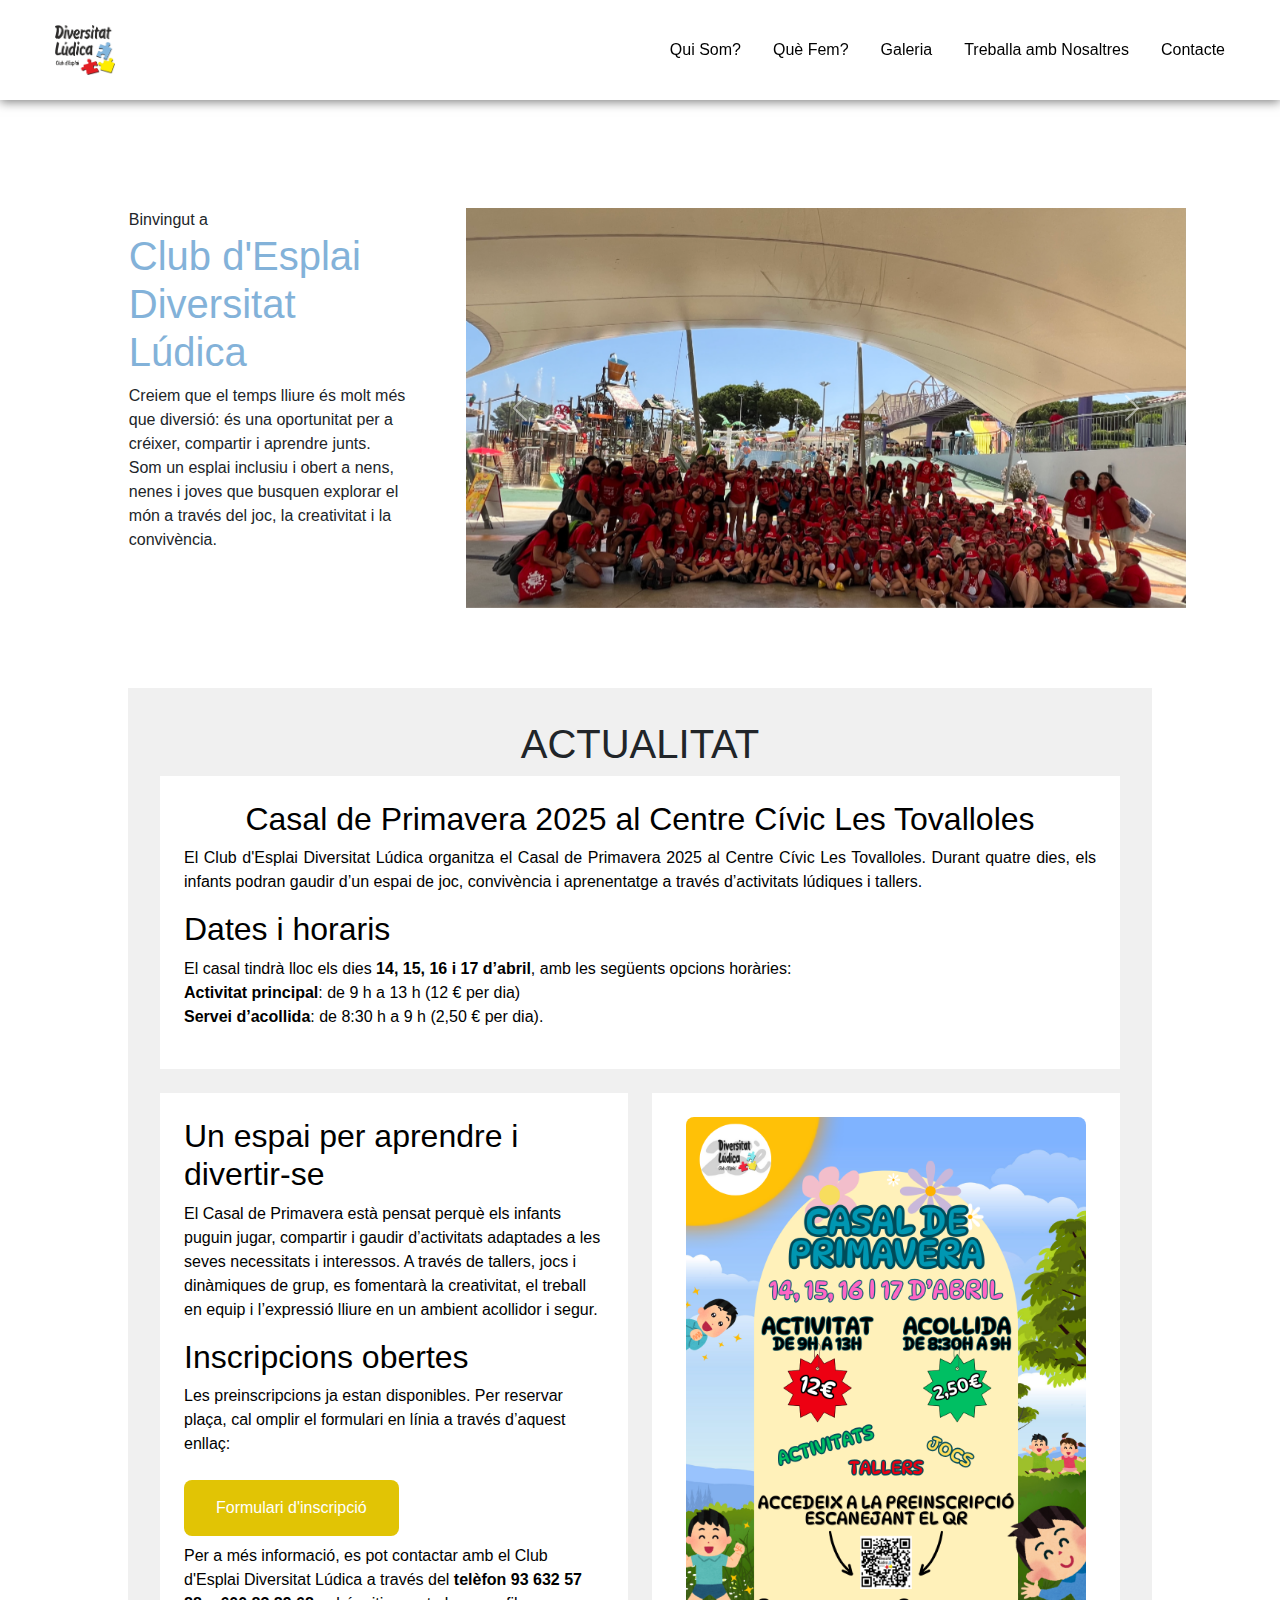
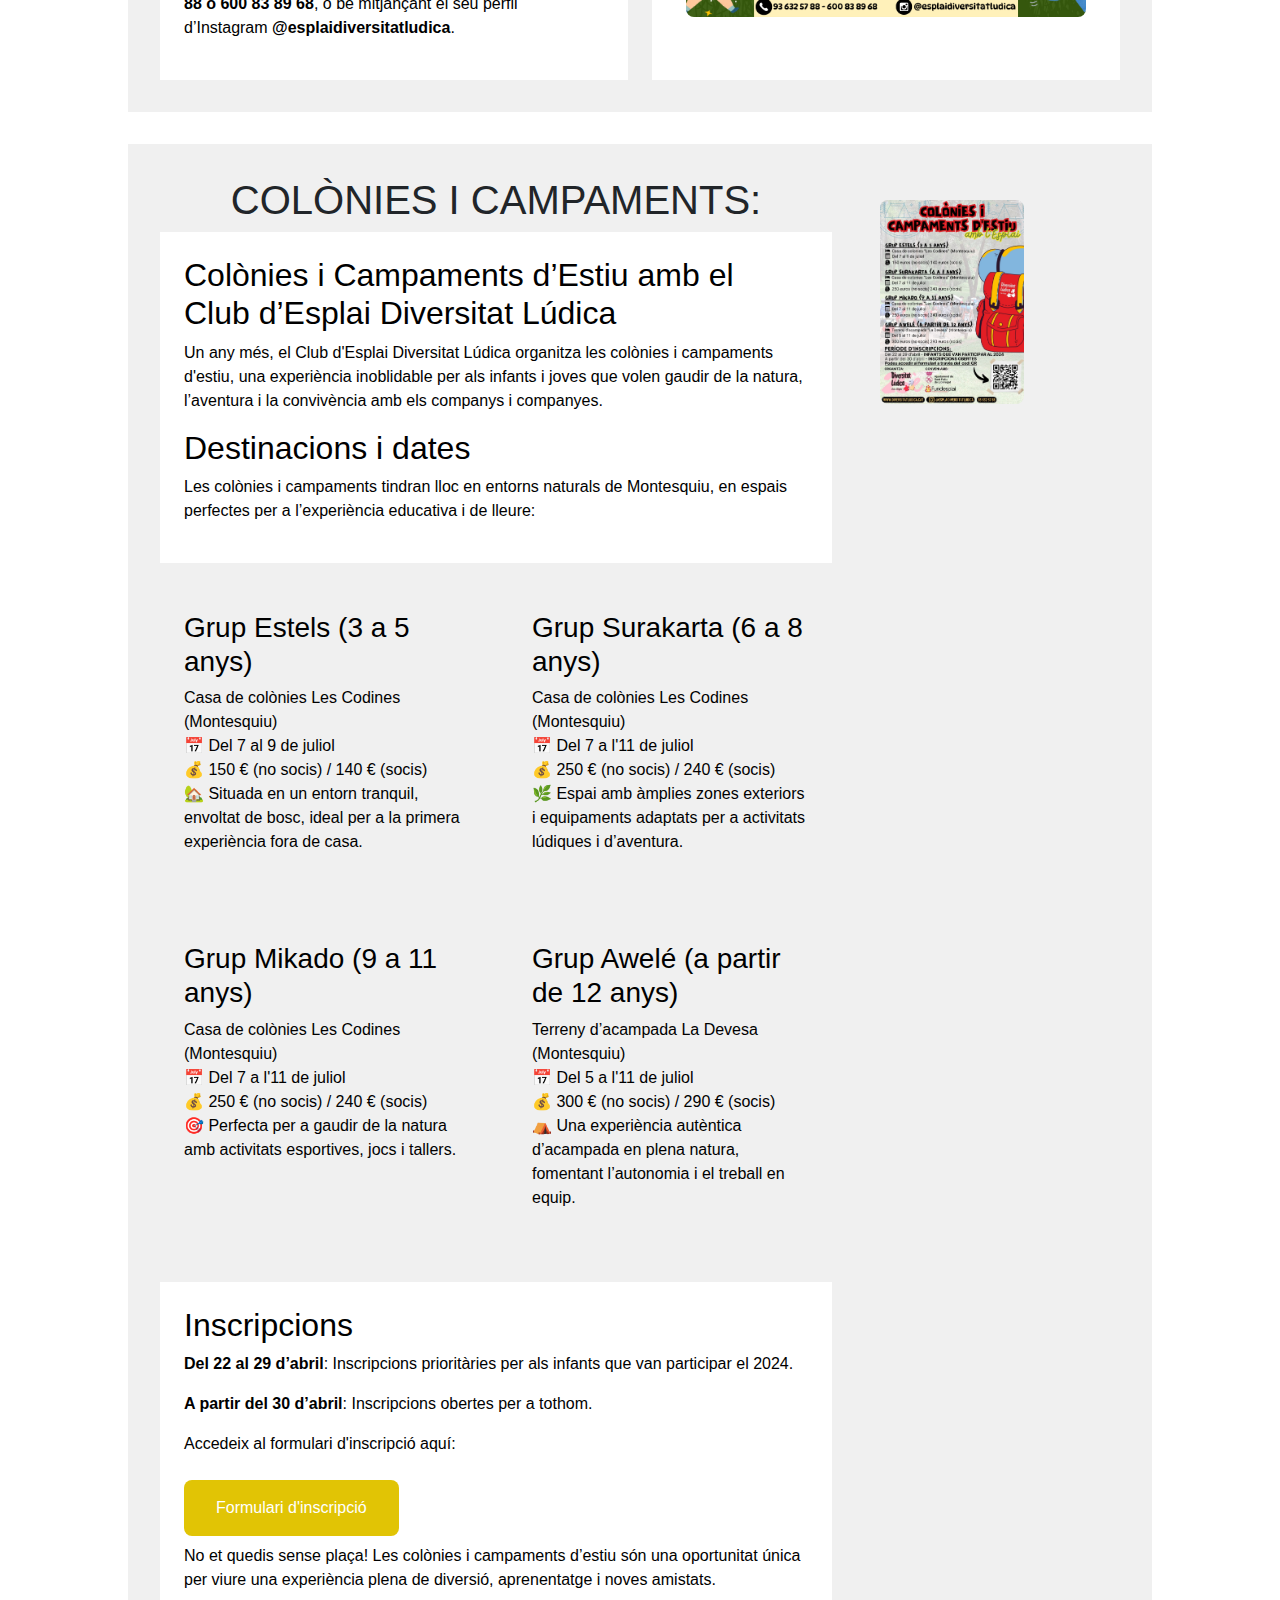
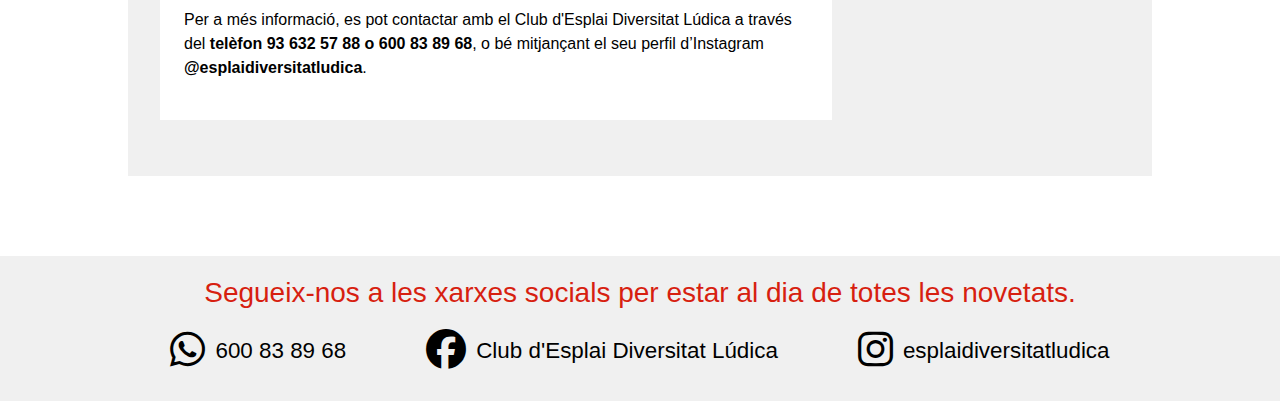
==== index.html @ 5339691e "esplai" ====
<!DOCTYPE html>
<html lang="en">
<head>
  <meta charset="utf-8">
  <meta name="viewport" content="width=device-width, initial-scale=1">
  <title>Club d'Esplai Diversitat Lúdica</title>
  <link href="https://cdn.jsdelivr.net/npm/bootstrap@5.3.3/dist/css/bootstrap.min.css" rel="stylesheet" integrity="sha384-QWTKZyjpPEjISv5WaRU9OFeRpok6YctnYmDr5pNlyT2bRjXh0JMhjY6hW+ALEwIH" crossorigin="anonymous">  <link href="css/style.css" rel="stylesheet">
  <link rel="stylesheet" href="https://cdnjs.cloudflare.com/ajax/libs/font-awesome/6.7.2/css/all.min.css" integrity="sha512-Evv84Mr4kqVGRNSgIGL/F/aIDqQb7xQ2vcrdIwxfjThSH8CSR7PBEakCr51Ck+w+/U6swU2Im1vVX0SVk9ABhg==" crossorigin="anonymous" referrerpolicy="no-referrer" />

</head>


<body>
  <script src="https://cdn.jsdelivr.net/npm/bootstrap@5.3.3/dist/js/bootstrap.bundle.min.js" integrity="sha384-YvpcrYf0tY3lHB60NNkmXc5s9fDVZLESaAA55NDzOxhy9GkcIdslK1eN7N6jIeHz" crossorigin="anonymous"></script>

  <!-- 🟢 Menú fijo -->
  <header>
    <div class="menu-container"> <!-- Contenedor exclusivo para el menú -->
      <nav class="navbar">
        <a href="#" class="logo">
          <img src="img/LOGO.png" alt="" width="60" height="50">
        </a>
        <input type="checkbox" id="toggler">
        <label for="toggler"><i class="ri-menu-line"></i>☰</label>
        <div class="menu">
            <ul class="list">
                <li><a href="index.html"></a></li>
          <li><a href="html/quisom.html">Qui Som?</a></li>
          <li><a href="html/quefem.html">Què Fem?</a></li>
      
          <li><a href="html/galeria.html">Galeria</a></li>
          <li><a href="html/treballa amb nosaltres.html">Treballa amb Nosaltres</a></li>
          <li><a href="html/contacte.html">Contacte</a></li>
            </ul>
        </div>
    </nav>
    </div>
  </header>

  
  <!-- 🟢 Sección de contenido -->
  <main class="container mt-5">
    <div class="row">
      <div class="col-sm-12 col-md-6 col-lg-4">
        <div class="contenedor-1">
          <span>Binvingut a</span>
          <h1 id="club">Club d'Esplai Diversitat Lúdica</h1>
          <p>
            Creiem que el temps lliure és molt més que diversió: és una oportunitat per a créixer, compartir i aprendre junts. Som un esplai inclusiu i obert a nens, nenes i joves que busquen explorar el món a través del joc, la creativitat i la convivència.
          </p>
        </div>
      </div>
      
      <div class="col-sm-12 col-md-6 col-lg-8">
        <div id="carouselExampleAutoplaying" class="carousel slide" data-bs-ride="carousel">
          <div class="carousel-inner">
            <div class="carousel-item active">
              <img src="img/IMG_9148.jpg" class="d-block w-100" alt="...">
            </div>
            <div class="carousel-item">
              <img src="img/20240706_100636.jpg" class="d-block w-100" alt="...">
            </div>
            <div class="carousel-item">
              <img src="img/WhatsApp Image 2025-03-03 at 13.52.37 (1).jpeg" class="d-block w-100" alt="...">
            </div>
          </div>
          <button class="carousel-control-prev" type="button" data-bs-target="#carouselExampleAutoplaying" data-bs-slide="prev">
            <span class="carousel-control-prev-icon" aria-hidden="true"></span>
            <span class="visually-hidden">Previous</span>
          </button>
          <button class="carousel-control-next" type="button" data-bs-target="#carouselExampleAutoplaying" data-bs-slide="next">
            <span class="carousel-control-next-icon" aria-hidden="true"></span>
            <span class="visually-hidden">Next</span>
          </button>
        </div>
      </div>
    </div>
  </main>

  <div class="contenedor_noti">
    <h1 class="act">ACTUALITAT</h1>
    <div class="fila-horizontal">
        <h2 class="casal">Casal de Primavera 2025 al Centre Cívic Les Tovalloles</h2>
        <p>El Club d'Esplai Diversitat Lúdica organitza el Casal de Primavera 2025 al Centre Cívic Les Tovalloles. Durant quatre dies, els infants podran gaudir d’un espai de joc, convivència i aprenentatge a través d’activitats lúdiques i tallers.</p>
        <h2>Dates i horaris</h2>
        <p>El casal tindrà lloc els dies <b>14, 15, 16 i 17 d’abril</b>, amb les següents opcions horàries:
            <br>
            <b>Activitat principal</b>: de 9 h a 13 h (12 € per dia)
            <br>
            <b>Servei d’acollida</b>: de 8:30 h a 9 h (2,50 € per dia).
        </p>
    </div>

    <div class="contenedor-columnas">
        <div class="columna">
            <h2>Un espai per aprendre i divertir-se</h2>
            <p>El Casal de Primavera està pensat perquè els infants puguin jugar, compartir i gaudir d’activitats adaptades a les seves necessitats i interessos. A través de tallers, jocs i dinàmiques de grup, es fomentarà la creativitat, el treball en equip i l’expressió lliure en un ambient acollidor i segur.</p>
            <h2>Inscripcions obertes</h2>
            <p>Les preinscripcions ja estan disponibles. Per reservar plaça, cal omplir el formulari en línia a través d’aquest enllaç:</p>
            <a href="https://forms.gle/N3TrB5oX5mCVJMag6">
                <button class="btn">Formulari d'inscripció</button>
            </a>
            <p>Per a més informació, es pot contactar amb el Club d'Esplai Diversitat Lúdica a través del <b>telèfon 93 632 57 88 o 600 83 89 68</b>, o bé mitjançant el seu perfil d’Instagram <b>@esplaidiversitatludica</b>.</p>
        </div>
        <div class="columna">
            <div class="item large">
                <img src="img/CASAL DE PRIMAVERA 2025.png" alt="Imagen 1">
            </div>
        </div>
    </div>
</div>

<!-- Colònies i Campaments-->
<div class="colonias-campamento">
  <!-- Contenedor izquierdo con todo el contenido -->
  <div class="contenido-izquierdo">
      <h1 class="notici">COLÒNIES I CAMPAMENTS: </h1>
      <!-- Fila horizontal superior -->
      <div class="fila-horizontal-superior">
          <h2>Colònies i Campaments d’Estiu amb el Club d’Esplai Diversitat Lúdica</h2>
          <p>Un any més, el Club d'Esplai Diversitat Lúdica organitza les colònies i campaments d'estiu, una experiència inoblidable per als infants i joves que volen gaudir de la natura, l’aventura i la convivència amb els companys i companyes.</p>
          <h2>Destinacions i dates</h2>
          <p>Les colònies i campaments tindran lloc en entorns naturals de Montesquiu, en espais perfectes per a l’experiència educativa i de lleure:</p>
      </div>

      <!-- Contenedor con 4 columnas -->
      <div class="contenedor-columnas">
          <div class="subcolumna">
              <h3>Grup Estels (3 a 5 anys)</h3>
              <p>Casa de colònies Les Codines (Montesquiu)
                  <br>
📅 Del 7 al 9 de juliol
                  <br>
💰 150 € (no socis) / 140 € (socis)
                  <br>
🏡 Situada en un entorn tranquil, envoltat de bosc, ideal per a la primera experiència fora de casa.</p>
          </div>
          <div class="subcolumna">
              <h3>Grup Surakarta (6 a 8 anys)</h3>
              <p>Casa de colònies Les Codines (Montesquiu)
                  <br>
📅 Del 7 a l'11 de juliol
                  <br>
💰 250 € (no socis) / 240 € (socis)
                  <br>
🌿 Espai amb àmplies zones exteriors i equipaments adaptats per a activitats lúdiques i d’aventura.</p>
          </div>
          <div class="subcolumna">
              <h3>Grup Mikado (9 a 11 anys)</h3>
              <p>Casa de colònies Les Codines (Montesquiu)
                  <br>
📅 Del 7 a l'11 de juliol
                  <br>
💰 250 € (no socis) / 240 € (socis)
                  <br>
🎯 Perfecta per a gaudir de la natura amb activitats esportives, jocs i tallers.</p>
          </div>
          <div class="subcolumna">
              <h3>Grup Awelé (a partir de 12 anys)</h3>
              <p>Terreny d’acampada La Devesa (Montesquiu)
                  <br>
📅 Del 5 a l'11 de juliol
                  <br>
💰 300 € (no socis) / 290 € (socis)
                  <br>
⛺ Una experiència autèntica d’acampada en plena natura, fomentant l’autonomia i el treball en equip.</p>
          </div>
      </div>

      <!-- Fila horizontal inferior -->
      <div class="fila-horizontal-inferior">
          <h2>Inscripcions</h2>
          <p><b>Del 22 al 29 d’abril</b>: Inscripcions prioritàries per als infants que van participar el 2024.</p>
          <p><b>A partir del 30 d’abril</b>: Inscripcions obertes per a tothom.</p>
          <p>Accedeix al formulari d'inscripció aquí:</p>
          <a href="https://forms.gle/1NeXHuatFPfUFwEBA">
              <button class="btn">Formulari d'inscripció</button>
          </a>
          <p>No et quedis sense plaça! Les colònies i campaments d’estiu són una oportunitat única per viure una experiència plena de diversió, aprenentatge i noves amistats.</p>
          <p>Per a més informació, es pot contactar amb el Club d'Esplai Diversitat Lúdica a través del <b>telèfon 93 632 57 88 o 600 83 89 68</b>, o bé mitjançant el seu perfil d’Instagram <b>@esplaidiversitatludica</b>.</p>
      </div>
  </div>

  <!-- Columna derecha con imagen -->
  <div class="columna-derecha">
      <img src="img/colònies2025.jpg" alt="Imagen de Colonias y Campamento">
  </div>

</div>

<link rel="stylesheet" href="https://cdnjs.cloudflare.com/ajax/libs/font-awesome/6.7.2/css/all.min.css" integrity="sha512-Evv84Mr4kqVGRNSgIGL/F/aIDqQb7xQ2vcrdIwxfjThSH8CSR7PBEakCr51Ck+w+/U6swU2Im1vVX0SVk9ABhg==" crossorigin="anonymous" referrerpolicy="no-referrer" />

<div class="xarxes">
  <div class="cajita">
    <h3 class="redes">Segueix-nos a les xarxes socials per estar al dia de totes les novetats.</h3>
  </div>
  
  <div class="cajita social-links">
    <div class="contacto-item">
      <a href="https://wa.me/34600838968"><i class="fa-brands fa-whatsapp"></i></a>
      <p class="ws">600 83 89 68</p>
    </div>

    <div class="contacto-item">
      <a href="https://www.facebook.com/share/1Bgi6zjJ7P/"><i class="fa-brands fa-facebook"></i></a>
      <p class="fc">Club d'Esplai Diversitat Lúdica</p>
    </div>

    <div class="contacto-item">
      <a href="https://www.instagram.com/esplaidiversitatludica?igsh=b2RxZjkwa2o4b2g5"> <i class="fa-brands fa-instagram"></i></a>
      <p class="ig">esplaidiversitatludica</p>
    </div>
  </div>
</div>



  
</body>
</html>
---- css/style.css ----
/**
* Template Name: Active
* Template URL: https://bootstrapmade.com/active-bootstrap-website-template/
* Updated: Aug 07 2024 with Bootstrap v5.3.3
* Author: BootstrapMade.com
* License: https://bootstrapmade.com/license/
*/

/*--------------------------------------------------------------
# Font & Color Variables
# Help: https://bootstrapmade.com/color-system/
--------------------------------------------------------------*/
/* Fonts */
:root {
  --default-font: "Roboto",  system-ui, -apple-system, "Segoe UI", Roboto, "Helvetica Neue", Arial, "Noto Sans", "Liberation Sans", sans-serif, "Apple Color Emoji", "Segoe UI Emoji", "Segoe UI Symbol", "Noto Color Emoji";
  --heading-font: "Roboto",  sans-serif;
  --nav-font: "Lato",  sans-serif;
}

body{
  font-family: helvetica;
}



/* Menu */

/* 🟢 Estilos para el menú */
.menu-container {
  position: fixed;
  top: 0;
  left: 50%;
  transform: translateX(-50%);
  width: 100%;
  background: #fff;
  padding: 10px 15px;
  box-shadow: 0 2px 10px rgba(0, 0, 0, 0.5);
  display: flex;
  align-items: center;
  z-index: 1050; /* Asegura que esté sobre el carrusel */
}

/* 🟢 Ajustar el `main` para que no quede oculto por el menú */
main {
  padding-top: 80px; /* Ajusta según la altura del menú */
}

.navbar {
  width: 100%;
  display: flex;
  flex-wrap: wrap;
  align-items: center;
  justify-content: space-between; /* Corregido */
   margin: 0 auto; /* Centra el navbar en la página */
  background-color: ;
  padding: 0.938rem;
  font-family: helvetica ;
  justify-content: center; /* Centra el contenido */
  max-width: 1200px; /* Máximo ancho del navbar */
}

/* Estilo general de los enlaces */
.navbar a {
  text-decoration: none;
  color: inherit;
  align-items: flex-start;
}

/* Estilo del logo */
.logo {
  margin-right: auto; /* Empuja la lista a la izquierda */
  
}

/* Lista de navegación */
.list {
  width: 100%;
  list-style: none;
  display: flex;
  align-items: center; /* Alinea verticalmente todos los elementos */
  gap: 2rem; /* Espaciado entre opciones */
  padding: 0; /* Evita márgenes extra */
  margin: 0 auto; /* Centra horizontalmente */
  background-color: ;
 
}

/* Oculta el checkbox y el icono del menú en desktop */
#toggler,
.navbar label {
  display: none;
}

/* 📱 Estilos para móviles */
@media screen and (max-width: 600px) {
  .menu {
    width: 100%;
    max-height: 0;
    overflow: hidden;
    transition: max-height 0.3s ease-in-out; /* Animación suave */
  }

  .list {
    flex-direction: column;
    align-items: center;
    padding: 1.25rem;
    gap: 1rem; /* Espacio entre elementos en móvil */
  }

  .navbar label {
    display: inline-flex;
    align-items: center;
    cursor: pointer; /* Corregido */
    font-size: 1.5rem;
  }

  #toggler:checked ~ .menu {
    max-height: 100%;
  }
}

.navbar ul li a:hover {
  color: #007bff;
}

/* 🔹 Estilos base: Todos los enlaces en negro sin línea al inicio */
.navbar ul li a {
  position: relative;
  padding-bottom: 5px;
  color: black; /* Todos inician negros */
  transition: color 0.3s ease-in-out;
}

/* 🔹 Línea invisible por defecto */
.navbar ul li a::after {
  content: "";
  position: absolute;
  left: 0;
  bottom: 0;
  width: 100%;
  height: 3px;
  background-color: transparent; /* Inicialmente no visible */
  transform: scaleX(0);
  transform-origin: left;
  transition: transform 0.3s ease-in-out, background-color 0.3s ease-in-out;
}

/* 🔹 Cuando se hace clic (activo), cambia color y aparece la línea */
.navbar ul li a.active {
  color: #007bff; /* Color al hacer clic */
}

.navbar ul li a.active::after {
  background-color: #007bff; /* Línea azul al hacer clic */
  transform: scaleX(1);
}

/* 🔹 También efecto en hover */
.navbar ul li a:hover {
  color: #007bff;
}

.navbar ul li a:hover::after {
  background-color: #007bff;
  transform: scaleX(1);
}


/* CArousel */

/* Contenedor principal */
.row {
  margin: 5rem 0;
}



/* Contenedor interno */
.contenedor-1 {
  width: 80%;
  height: auto;
  word-wrap: break-word;
  background-color: ;
  margin: auto;
}

#club{
  color: #83b2d9;
}

.carousel-item {
  height: 400px; /* Ajusta la altura que desees para el carrusel */
}

.carousel-item img {
  width: 100%;   /* Ocupa todo el ancho del contenedor */
  height: 100%;  /* Ocupa toda la altura del contenedor */
  object-fit: cover; /* Hace que la imagen cubra todo el contenedor sin distorsionarse */
}




/*ACTUALITAT NOTICIES*/

/* Contenedor principal */
.contenedor_noti {
  width: 80%;
  margin: 2rem auto;
  background: #f0f0f0;
  padding: 2rem;
  
}

/* Fila horizontal */
.contenedor_noti .fila-horizontal {
  background: #ffffff ;
  color: #000;
  padding: 1.5rem;
  text-align: justify;
  margin-bottom: 1.5rem;
}

/* Contenedor de columnas */
.contenedor_noti .contenedor-columnas {
  display: flex;
  gap: 1.5rem;
  flex-wrap: wrap;
}
.casal{
  text-align: center;
}
/* Columnas */
.contenedor_noti .columna {
  flex: 1;
  padding: 1.5rem;
  background: #ffffff;
  color: black;
  text-align: start;
}

/* Encabezado */
.act {
  text-align: center;
}

/* Botón */
.btn {
  background-color: #e1c405 ; 
;
  border: none;
  color: white;
  padding: 1rem 2rem;
  text-align: center;
  text-decoration: none;
  font-size: 1rem;
  margin: 0.5rem 0;
  cursor: pointer;
  border-radius: 0.5rem;
  transition: all 0.3s ease;
  display: inline-block;
}

.btn:hover {
  background-color: #f4e841;
  transform: scale(1.05);
}

/* Imagen */
.columna img {
  width: 100%;
  max-width: 400px;
  border-radius: 0.5rem;
  display: block;
  margin: 0 auto;
}

/* RESPONSIVE: Diseño para móviles */
@media (max-width: 768px) {
  .contenedor_noti {
      width: 95%;
      padding: 1rem;
  }

  .contenedor_noti .contenedor-columnas {
      flex-direction: column;
  }

  .contenedor_noti .columna {
      text-align: left;
      padding: 1rem;
  }

  .btn {
      width: 100%;
      text-align: center;
  }
}


/*COLONIES I CAMPAMENTS*/


/* Contenedor principal */
.colonias-campamento {
  width: 80%;
  margin: 2rem auto;
  background: #f0f0f0;
  padding: 2rem;
  display: flex;
  gap: 1.5rem;
}

/* Contenedor izquierdo (contenido principal) */
.contenido-izquierdo {
  width: 70%;
}

/* Filas horizontales */
.fila-horizontal-superior, .fila-horizontal-inferior {
  background: #ffffff;
  color: #000;
  padding: 1.5rem;
  text-align: start;
  margin-bottom: 1.5rem;
}

/* Contenedor de columnas */
.contenedor-columnas {
  display: flex;
  gap: 1.5rem;
  flex-wrap: wrap;
  justify-content: space-between;
}

/* Columnas */
.subcolumna {
  flex: 1;
  padding: 1.5rem;
  background: ;
  color: #000;
  text-align: start;
  min-width: 250px;
}

/* Columna derecha */
.columna-derecha {
  width: 50%;
  background:;
  color: white;
  padding: 1.5rem;
  text-align: center;
}

/* Imagen dentro de la columna derecha */
.columna-derecha img {
  width: 50%;
  height: auto;
  transition: transform 0.3s ease;
}
.columna-derecha:hover img {
  transform: scale(1.1);
}
.notici{
  text-align: center;
}

/* RESPONSIVE: Móviles */
@media (max-width: 768px) {
  .colonias-campamento {
      flex-direction: column;
      width: 95%;
      padding: 1rem;
  }

  .contenido-izquierdo {
      width: 100%;
  }

  .contenedor-columnas {
      flex-direction: column;
      align-items: center;
  }

  .subcolumna {
      width: 100%;
      text-align: left;
      padding: 1rem;
  }

  .columna-derecha {
      width: 100%;
      text-align: left;
      padding: 1rem;
  }
}
/* Contenedor principal */
.colonias-campamento {
  width: 80%;
  margin: 2rem auto;
  background: #f0f0f0;
  padding: 2rem;
  display: flex;
  gap: 1.5rem;
  flex-wrap: wrap;  /* Permite que el contenido se acomode mejor en pantallas más pequeñas */
}

/* Contenedor izquierdo (contenido principal) */
.contenido-izquierdo {
  width: 70%;
}

/* Filas horizontales */
.fila-horizontal-superior, .fila-horizontal-inferior {
  background: #ffffff;
  color: #000;
  padding: 1.5rem;
  text-align: start;
  margin-bottom: 1.5rem;
}

/* Contenedor de columnas */
.contenedor-columnas {
  display: flex;
  gap: 1.5rem;
  flex-wrap: wrap;
  justify-content: space-between;
}

/* Columnas */
.subcolumna {
  flex: 1;
  padding: 1.5rem;
  background: ;
  color: #000;
  text-align: start;
  border-radius: 0.5rem;
  min-width: 250px;
}

/* Columna derecha */
.columna-derecha {
  width: 20%;  /* Reducida a 20% en vez de 30% */
  background: ;
  color: white;
  padding: 1.5rem;
  text-align: center;
}

/* Imagen dentro de la columna derecha */
.columna-derecha img {
  width: 100%;
  height: auto;
  border-radius: 0.5rem;
}

/* Espacio entre columnas y la fila horizontal inferior */
.fila-horizontal-inferior {
  margin-top: 2rem;  /* Agregamos espacio entre las columnas y la fila horizontal inferior */
}

/* RESPONSIVE: Móviles */
@media (max-width: 768px) {
  .colonias-campamento {
      flex-direction: column;
      width: 95%;
      padding: 1rem;
  }

  .contenido-izquierdo {
      width: 100%;
  }

  .contenedor-columnas {
      flex-direction: column;
      align-items: center;
  }

  .subcolumna {
      width: 100%;
      text-align: left;
      padding: 1rem;
  }

  .columna-derecha {
      width: 100%;
      text-align: left;
      padding: 1rem;
    height: 50%;
  }
}


/* Segundo quim som */

/* Ajuste del contenedor principal */
.contenedor-2 {
  width: 100%;
  min-height: 10rem; /* O un valor menor si es necesario */
  display: flex;
  flex-direction: column;
  gap: 1rem; /* Reduce el espacio entre elementos */
  margin-top: 8rem; /* Asegura que no tenga margen extra */
  padding-top: 2rem; /* Agrega un pequeño espacio para no chocar con el menú */
}
.qui{
  color: #ffffff;
}
/* Ajuste del contenedor superior */
.contenedor-superior {
  background-color: lightblue;
  width: 100%;
  height: 20rem;
  text-align: center;
  margin-top: 0;
  padding-top: 1rem;
  background-image: url(../img/20240726_124331.jpg);
  background-size: cover; /* La imagen se ajusta al contenedor */
  background-position: center 60%; /* Ajusta un poco el eje vertical */
  background-repeat: no-repeat;
}


/* Ajuste de las cajas inferiores */
.contenedor-inferior {
  display: flex;
  gap: 1rem; /* Espacio entre las cajas */
}

.caja {
  flex: 1;
  height: auto;
  word-wrap: break-word; /* Asegura que las palabras largas se dividan para evitar desbordamiento */
  margin: 1rem; /* Reduce los márgenes */
}

/* QUÈ FEM? */

/* Contenedor del slider */
.slider {
  background-color: #83b2d9;
  max-width: 1400px;
  color: #fff;
  grid-template-columns: 35% 65%;
  display: grid;
  position: relative;
  font-family: sans-serif; /* Se aplica solo dentro del slider */
  margin: auto;
  padding: 1rem;
  margin-top: 10rem; /* Ajusta este valor según necesites */
  
}



/* Contenedor de contenido */
.slider .content_container {
  padding: 40px;
}

/* Navegación de slides */
.slider .slide_navigation {
  list-style: none;
  padding: 0;
}

.slider .slide_navigation li {
  display: block;
  margin-bottom: 10px;
}

.slider .slide_navigation a {
  text-decoration: none;
  color: white;
  font-size: 1rem;
  transition: 0.3s ease-in-out;
  display: inline-block;
}

.slider .slide_navigation a:hover,
.slider .slide_navigation a.active {
  font-weight: bold;
  color: yellow;
}

/* Contenedor de slides */
.slider .slides {
  overflow-y: hidden; /* Evita el scroll manual */
  max-height: 500px;
  position: relative;
  display: flex;
  flex-direction: column;
  gap: 20px; /* Espaciado entre slides */
  scroll-behavior: smooth;
}

/* Estilos de cada slide */
.slider .slide {
  min-height: 500px;
  background-color: #ffff7f;
  display: flex;
  padding: 40px;
  color: #333;
  align-items: center;
  transition: 0.5s ease-in-out;
}

/* Alternancia de colores */
.slider .slide:nth-child(even) {
  background-color: #fca0a0;
}

@media screen and (max-width: 768px) {
  .slider {
      display: flex;
      flex-direction: column;
      align-items: center;
      grid-template-columns: 1fr; /* Elimina la división de columnas */
      padding: 0.5rem;
      margin-top: 7rem; /* Aumenta la distancia en móviles */
  }

  .slider .slides {
      max-height: unset; /* Permitir que los slides crezcan */
      overflow-y: auto; /* Permitir scroll si es necesario */
  }

  .slider .slide {
      min-height: auto; /* Permitir que la altura se adapte al contenido */
      padding: 20px; /* Reducir el padding en pantallas pequeñas */
      text-align: center; /* Centrar texto */
  }

  .slider .content_container {
      padding: 20px;
  }

  .slider .slide_navigation {
      text-align: center; /* Centrar navegación */
      margin-top: 10px;
  }

  .slider .slide_navigation a {
      font-size: 0.9rem; /* Reducir el tamaño del texto */
  }
}


/*GALERIA*/

/* Estilos generales */
.body-gallery {
  font-family: Arial, sans-serif;
  justify-content: center;
  align-items: center;
  min-height: 100vh;
  background-color: #f0f0f0;
  margin: 0;
  padding: 20px;
  display: flex;
  flex-direction: column; /* Asegura que los elementos estén en columna */
  align-items: center;
  margin-top: 12rem;
  

}

/* Contenedor de la galería */
.gallery {
  display: grid;
  grid-template-columns: repeat(3, 1fr); /* 3 columnas en pantallas grandes */
  grid-auto-rows: 200px; /* Altura base de los elementos */
  gap: 10px;
  width: 90%;
  max-width: 1200px;
}

/* Estilos de las imágenes */
.item {
  overflow: hidden;
  border-radius: 10px;
}

.item img {
  width: 100%;
  height: 100%;
  object-fit: cover;
  transition: transform 0.3s ease;
}

.item:hover img {
  transform: scale(1.1);
}

/* Distribución de imágenes como en la referencia */
.item1 { grid-column: span 1; grid-row: span 2; } /* Imagen grande */
.item2 { grid-column: span 1; grid-row: span 3; }
.item3 { grid-column: span 1; grid-row: span 2; } /* Imagen vertical */
.item4 { grid-column: span 1; grid-row: span 1; }
.item5 { grid-column: span 1; grid-row: span 1; }
.item6 { grid-column: span 2; grid-row: span 2; } /* Imagen horizontal */
.item7 { grid-column: span 1; grid-row: span 2; }
.item8 { grid-column: span 1; grid-row: span 2; }
.item9 { grid-column: span 2; grid-row: span 2; }

/* Adaptación para pantallas medianas */
@media (max-width: 768px) {
  .gallery {
      grid-template-columns: repeat(2, 1fr);
      grid-auto-rows: 150px;
  }

  .item1, .item6 {
      grid-column: span 2;
  }
}

/* Adaptación para móviles */
@media (max-width: 480px) {
  .gallery {
      grid-template-columns: 1fr;
      grid-auto-rows: auto;
  }

  .item {
      grid-column: span 1;
  }
}


/*REDES */
/* Estilos generales */
.xarxes {
background: #f0f0f0;
padding: 20px;
text-align: center;
margin-top: 5rem;
}
.redes{
color: #d71f10 ;
}
/* Contenedor de los iconos */
.social-links {
display: flex;
justify-content: center;
align-items: center;
gap: 5rem; /* Ajusta el espacio entre iconos */
flex-wrap: wrap;
margin-top: 10px;
}

/* Estilo de cada contacto */
.contacto-item {
display: flex;
align-items: center;
gap: 10px;
}

/* Iconos más grandes */
.contacto-item i {
font-size: 2.5rem;
color: #000;
}

/* Ajuste del texto */
.contacto-item p {
font-size: 1.4rem;
color: #000;
margin: 0;
}

/* 📱 Responsive */
@media (max-width: 768px) {
.social-links {
  flex-direction: column;
  align-items: flex-start; /* 🔹 Alinea a la izquierda */
  justify-content: flex-start;
  gap: 15px;
}

.contacto-item {
  width: 100%;
  justify-content: flex-start; /* 🔹 Asegura que el icono y el texto estén alineados */
}

.contacto-item i {
  font-size: 2rem;
}

.contacto-item p {
  font-size: 1.2rem;
}
}


/*TREBALLLA AMB NOSALTRES*/
/* Contenedor principal */
.contenedor-treballa {
  display: flex;
  justify-content: space-between; /* Espaciado uniforme entre columnas */
  gap: 20px;
  padding: 20px;
  background: #ffffff;
  min-height: 100vh;
  flex-wrap: nowrap; /* Evita que las columnas se vayan abajo en pantallas grandes */
  margin: auto;
  margin-top: 5rem;
}

.textre{
  color: #83b2d9;
}

/* Estilo de las columnas */
.columna1, .columna2, .columna3 {
  background: #ffffff;
  padding: 20px;
  width: 33.3%; /* Todas ocupan el mismo ancho */
  display: flex;
  flex-direction: column;
  align-items: flex-start;
  box-sizing: border-box; /* Evita que padding afecte el tamaño */
}

/* Ajuste para imágenes dentro de cada columna */
.foto1, .foto2, .foto3, .foto4 {
  width: 100%;
  height: 250px; /* Tamaño fijo para evitar desbordes */
  margin: 10px 0;
  background-size: cover;
  background-position: center;
  border-radius: 10px;
}

.foto2 {
  background-image: url(../img/WhatsApp\ Image\ 2025-03-27\ at\ 13.26.28\ \(2\).jpeg);
}

.foto4 {
  background-image: url(../img/WhatsApp\ Image\ 2025-03-27\ at\ 13.26.28\ \(1\).jpeg);
}

/* RESPONSIVE */

/* En tablets (dos columnas) */
@media (max-width: 1024px) {
  .contenedor-treballa {
    flex-wrap: wrap; /* Permite que las columnas bajen */
    justify-content: center; /* Centra las columnas */
  }

  .columna1, .columna2, .columna3 {
    width: 48%; /* Pasa de 3 columnas a 2 */
  }
}

/* En móviles (una columna) */
@media (max-width: 768px) {
  .contenedor-treballa {
    flex-direction: column; /* Hace que las columnas se pongan en vertical */
    align-items: center; /* Centra las columnas */
  }

  .columna1, .columna2, .columna3 {
    width: 100%; /* Cada columna ocupa el 100% */
  }
}



/*CONTACTE*/

/* Estilos generales */
.contacte {
  margin: 0;
  padding: 0;
  box-sizing: border-box;
  font-family: Helvetica, sans-serif;
  margin-top: 10rem; /* Ajusta este valor según necesites */
}

/* Contenedor principal */
.subpiso1 {
  display: flex;
  flex-wrap: wrap;
  justify-content: center;
  align-items: flex-start; /* Alinea desde arriba */
  gap: 40px; /* Espacio entre columnas */
  padding: 4rem;
  max-width: 1200px; /* Máximo ancho */
  margin: auto; /* Centrado */
}

/* Estilos de las columnas */
.subcolumna1, .subcolumna2 {
  width: 45%; /* Cada columna ocupa casi la mitad */
  min-width: 320px;
  background: #ffffff;
  padding: 20px;
  display: flex;
  flex-direction: column;
  align-items: flex-start;
  overflow: hidden; /* Evita que el contenido sobresalga */
}

/* Ajuste de altura para evitar desbordamiento */
.subcolumna1 {
  align-self: flex-start;
}

/* Centrar verticalmente la segunda columna */
.subcolumna2 {
  align-self: center; /* Centra con respecto a la primera */
}


/* Sección interna con fondo amarillo */
.onsom {
  width: 100%;
  background: #ffffff;
  padding: 20px;
  box-sizing: border-box; /* Evita que el padding cause desbordamiento */
}

/* Ajuste del mapa */
iframe {
  width: 100%;
  height: 250px;
  border: none;
  border-radius: 10px;
}


/* Alinear iconos con el texto */
.contacto-item {
  display: flex;
  align-items: center;
  gap: 15px;
  margin: 10px 0;
}

/* Ajuste de tamaño de iconos */
.contacto-item i {
  font-size: 2rem;
  color: blue;
}

/* Ajuste del texto de contacto */
.contacto-item p {
  font-size: 1.5rem;
  color: blue;
  margin: 0;
}

/* Formulario */
.form-container {
  width: 100%;
  background: white;
  padding: 20px;
  border-radius: 10px;
  box-shadow: 0 4px 6px rgba(0, 0, 0, 0.1);
  box-sizing: border-box;
}

/* Solo los estilos dentro de .form-container */
        .form-container * {
            margin: 0;
            padding: 0;
            box-sizing: border-box;
        }

        .form-container body {
            font-family: Arial, sans-serif;
            background-color: #f4f4f9;
            display: flex;
            justify-content: center;
            align-items: center;
            height: 100vh;
            padding: 20px;
        }

        /* Estilos para el contenedor del formulario */
        .form-container {
            background-color: #f0f0f0;
            padding: 20px;
            border-radius: 10px;
            box-shadow: 0 4px 6px rgba(0, 0, 0, 0.1);
            width: 100%;
            max-width: 400px;
            margin: auto;
        }

        .form-container h1 {
            text-align: center;
            margin-bottom: 20px;
        }

        .form-container .form-group {
            margin-bottom: 15px;
        }

        .form-container label {
            display: block;
            margin-bottom: 5px;
            font-weight: bold;
        }

        .form-container input, .form-container textarea {
            width: 100%;
            padding: 10px;
            border-radius: 5px;
            border: 1px solid #ccc;
            font-size: 16px;
        }

        .form-container button {
            width: 100%;
            padding: 10px;
            background-color: #4CAF50;
            color: white;
            border: none;
            border-radius: 5px;
            font-size: 16px;
            cursor: pointer;
        }

        .form-container button:hover {
            background-color: #45a049;
        }

        .form-container .response-message {
            margin-top: 20px;
            text-align: center;
            font-size: 18px;
            font-weight: bold;
            color: green;
        }

        .form-container small {
            display: block;
            font-size: 12px;
            color: #777;
        }

/* Responsive para tablets y móviles */
@media (max-width: 1024px) {
  .subpiso1 {
    padding: 2rem;
    gap: 20px;
  }

  .subcolumna1, .subcolumna2 {
    width: 100%; /* Se expanden para ocupar el ancho disponible */
    min-width: auto;
  }

  .subcolumna2 {
    align-self: flex-start; /* Elimina la alineación centrada en pantallas pequeñas */
  }
}

/* Responsive para móviles pequeños */
@media (max-width: 600px) {
  .subpiso1 {
    padding: 1rem;
  }

  .onsom {
    padding: 15px;
  }

  .form-container {
    padding: 15px;
  }

  .form-container h1 {
    font-size: 1.5rem;
  }

  .form-group input, 
  .form-group textarea {
    font-size: 14px;
    padding: 8px;
  }

  .form-container button {
    font-size: 14px;
    padding: 8px;
  }

  .contacto-item {
    flex-direction: column;
    gap: 5px;
  }

  .contacto-item i {
    font-size: 1.5rem;
  }

  .contacto-item p {
    font-size: 1.2rem;
  }
}


/*REDES */
/* Estilos generales */
.xarxes {
  background: #f0f0f0;
  padding: 20px;
  text-align: center;
  margin-top: 5rem;
}
.redes{
  color: #d71f10 ;
}
/* Contenedor de los iconos */
.social-links {
  display: flex;
  justify-content: center;
  align-items: center;
  gap: 5rem; /* Ajusta el espacio entre iconos */
  flex-wrap: wrap;
  margin-top: 10px;
}

/* Estilo de cada contacto */
.contacto-item {
  display: flex;
  align-items: center;
  gap: 10px;
}

/* Iconos más grandes */
.contacto-item i {
  font-size: 2.5rem;
  color: #000;
}

/* Ajuste del texto */
.contacto-item p {
  font-size: 1.4rem;
  color: #000;
  margin: 0;
}

/* 📱 Responsive */
@media (max-width: 768px) {
  .social-links {
    flex-direction: column;
    align-items: flex-start; /* 🔹 Alinea a la izquierda */
    justify-content: flex-start;
    gap: 15px;
  }

  .contacto-item {
    width: 100%;
    justify-content: flex-start; /* 🔹 Asegura que el icono y el texto estén alineados */
  }

  .contacto-item i {
    font-size: 2rem;
  }

  .contacto-item p {
    font-size: 1.2rem;
  }
}
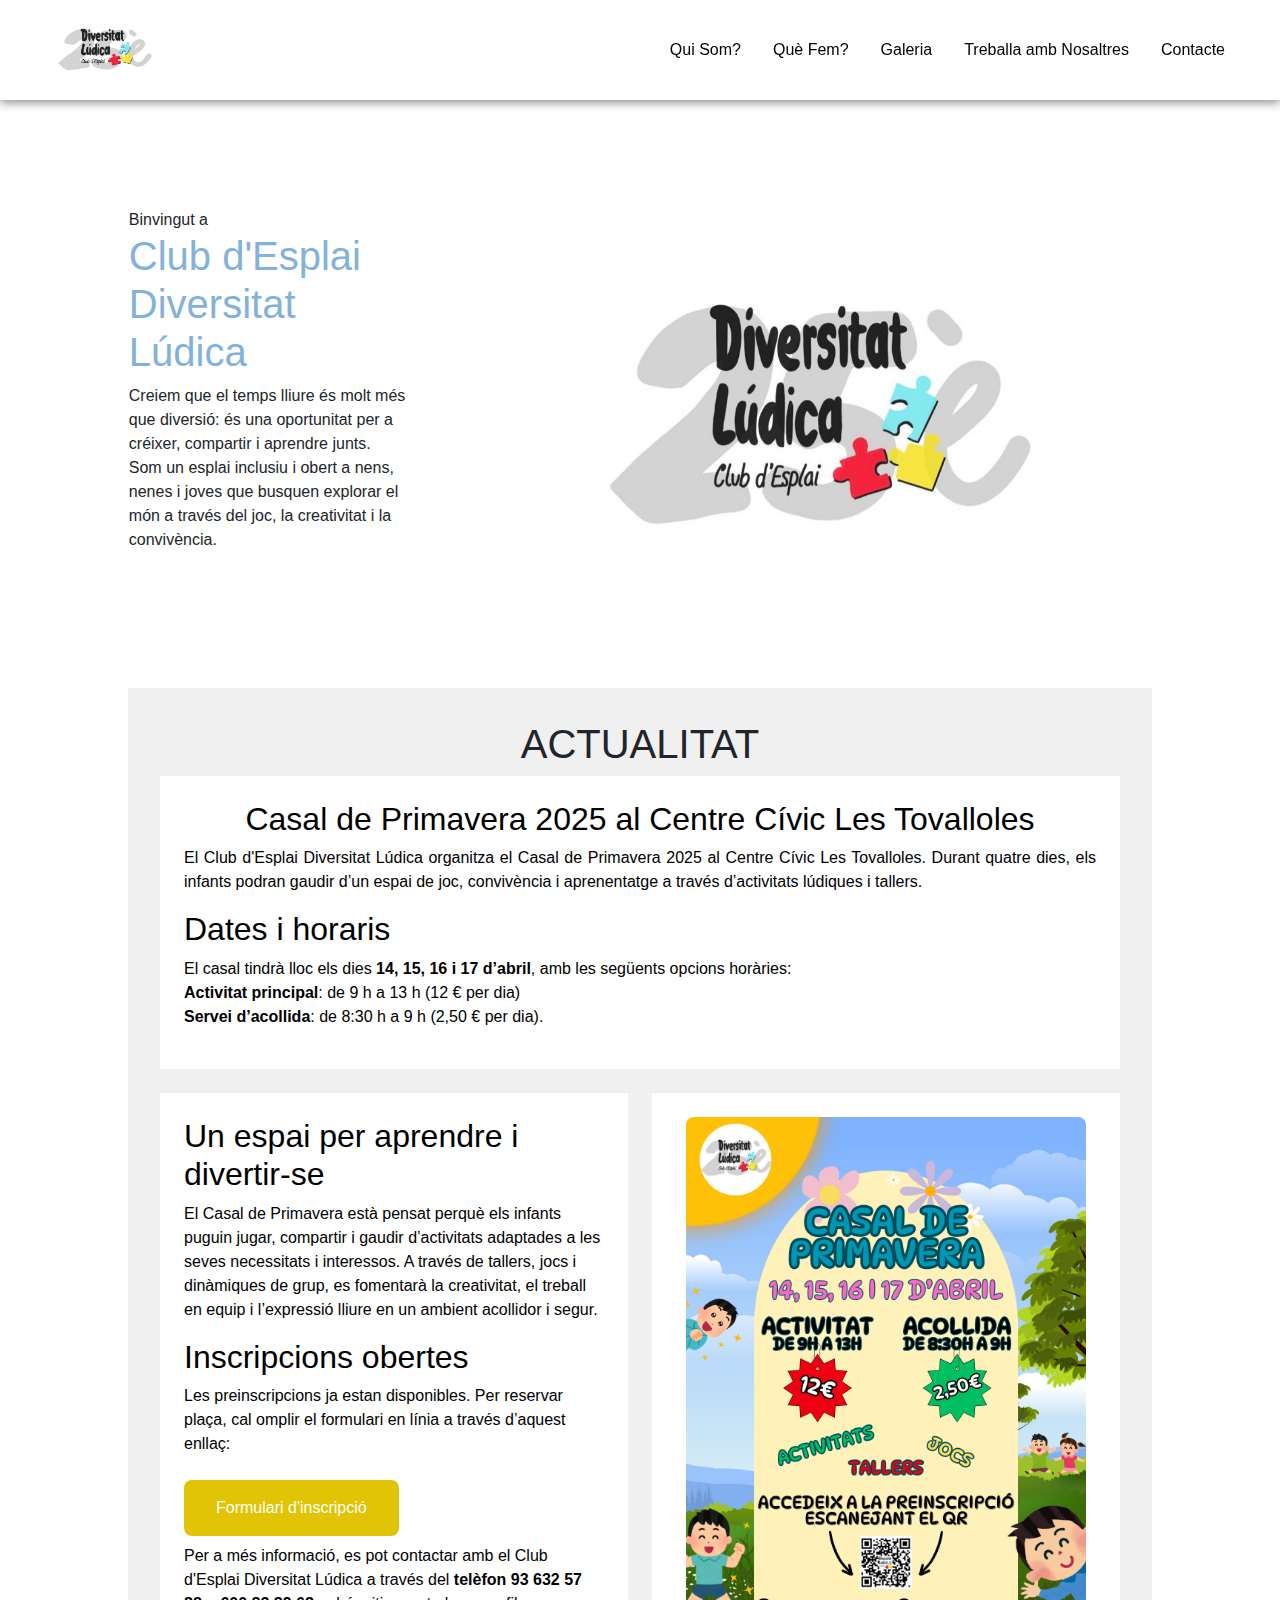
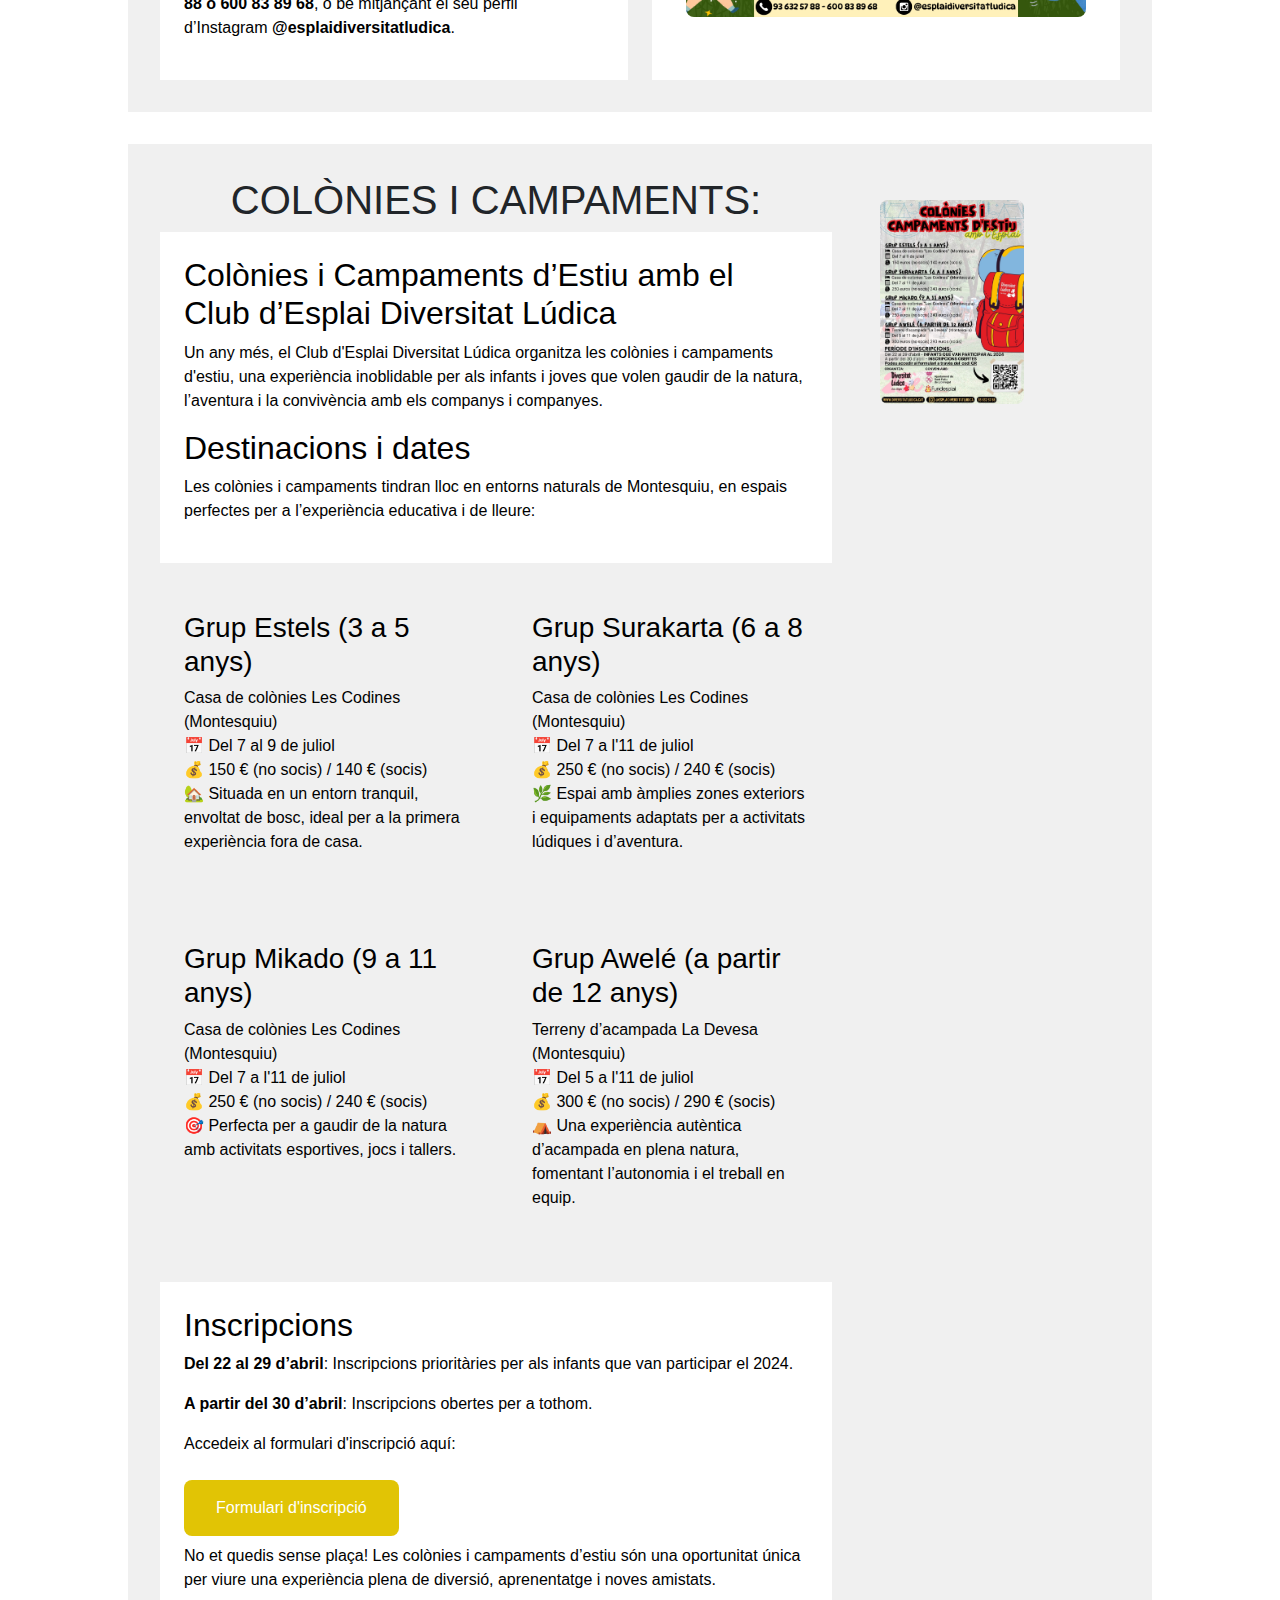
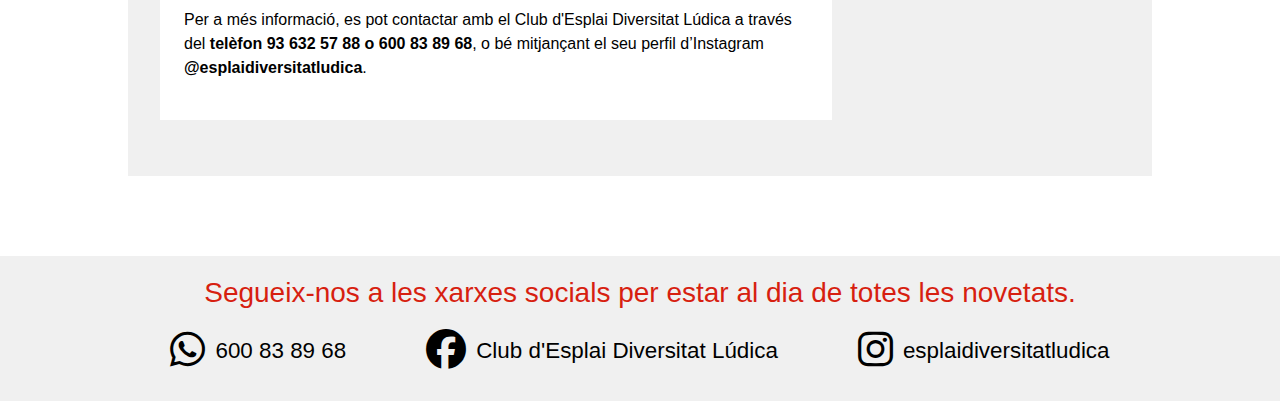
==== commit 9b1eb025: "nuevoo" ====
--- a/index.html
+++ b/index.html
@@ -18,7 +18,7 @@
     <div class="menu-container"> <!-- Contenedor exclusivo para el menú -->
       <nav class="navbar">
         <a href="#" class="logo">
-          <img src="img/LOGO.png" alt="" width="60" height="50">
+          <img src="img/25aniversari.jpeg" alt="" width="100" height="50">
         </a>
         <input type="checkbox" id="toggler">
         <label for="toggler"><i class="ri-menu-line"></i>☰</label>
@@ -55,7 +55,7 @@
         <div id="carouselExampleAutoplaying" class="carousel slide" data-bs-ride="carousel">
           <div class="carousel-inner">
             <div class="carousel-item active">
-              <img src="img/IMG_9148.jpg" class="d-block w-100" alt="...">
+              <img src="img/logo25.jpeg" class="d-block w-100" alt="...">
             </div>
             <div class="carousel-item">
               <img src="img/20240706_100636.jpg" class="d-block w-100" alt="...">
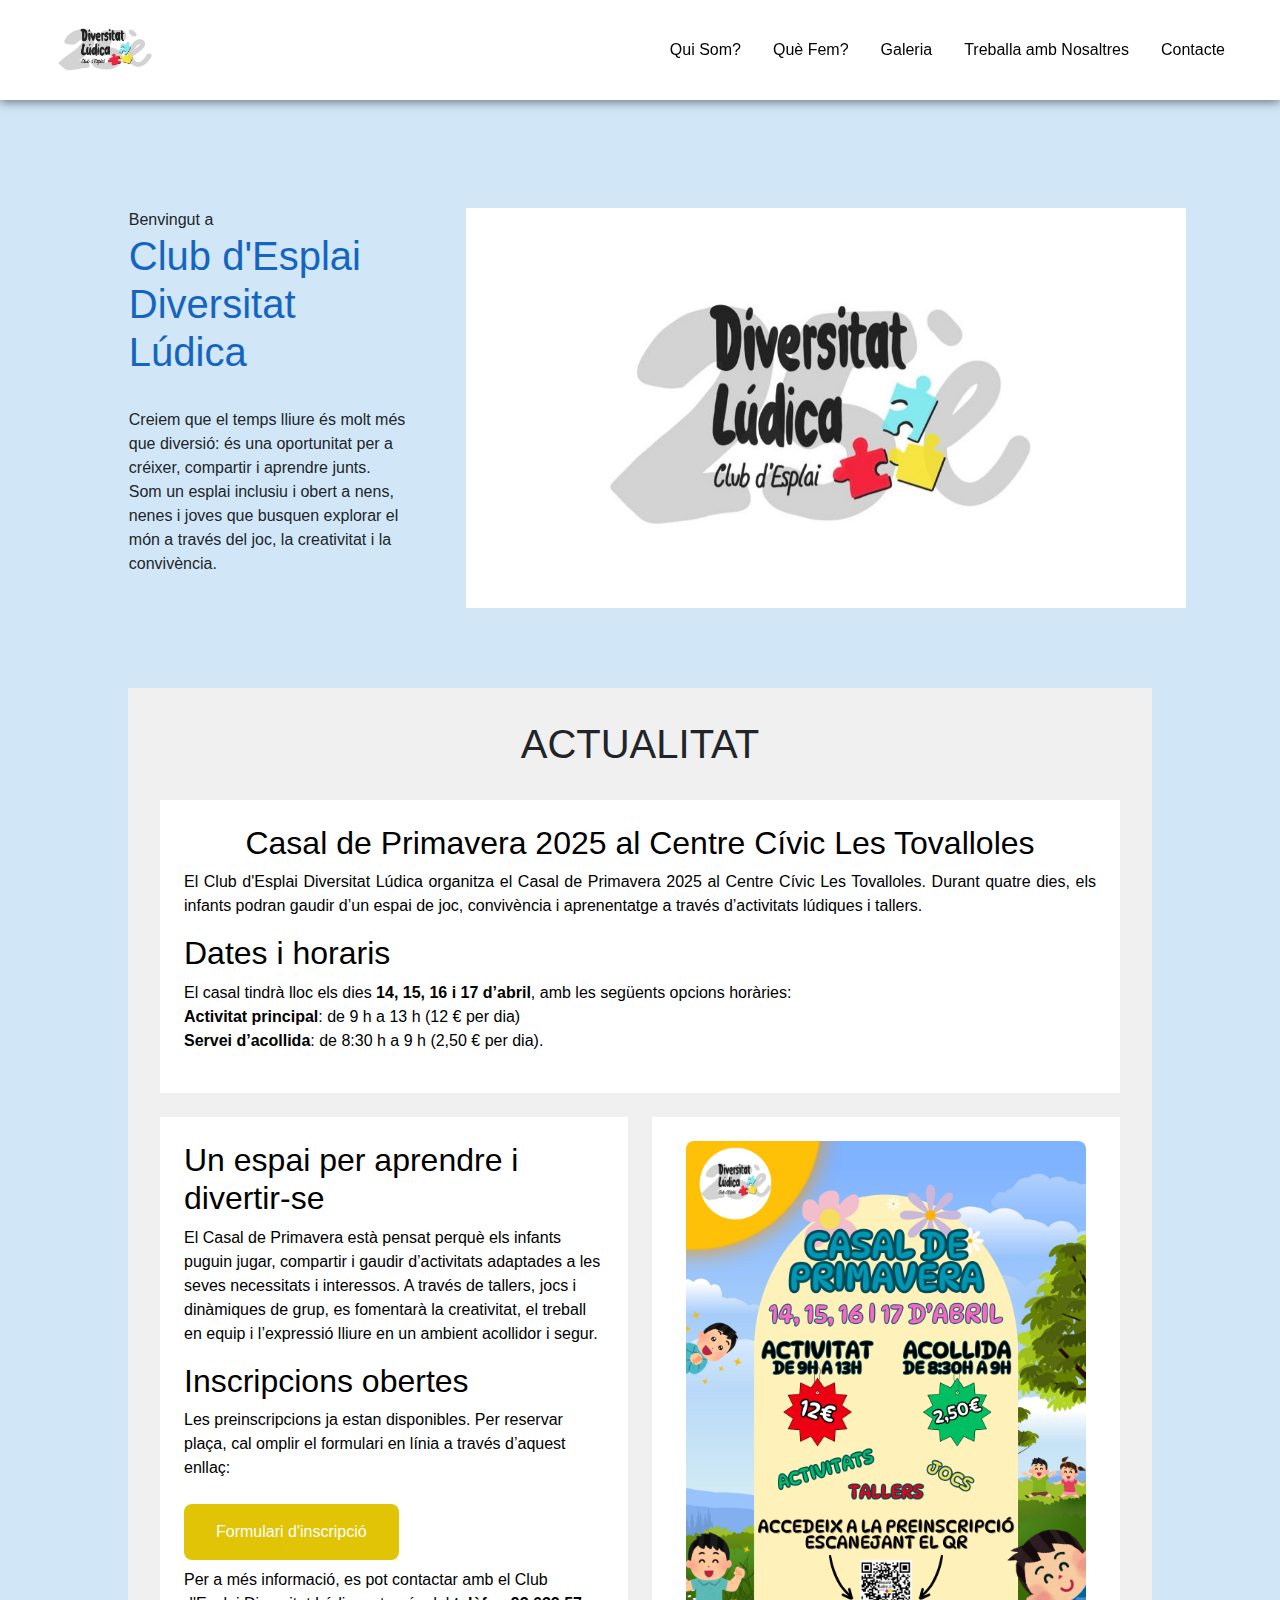
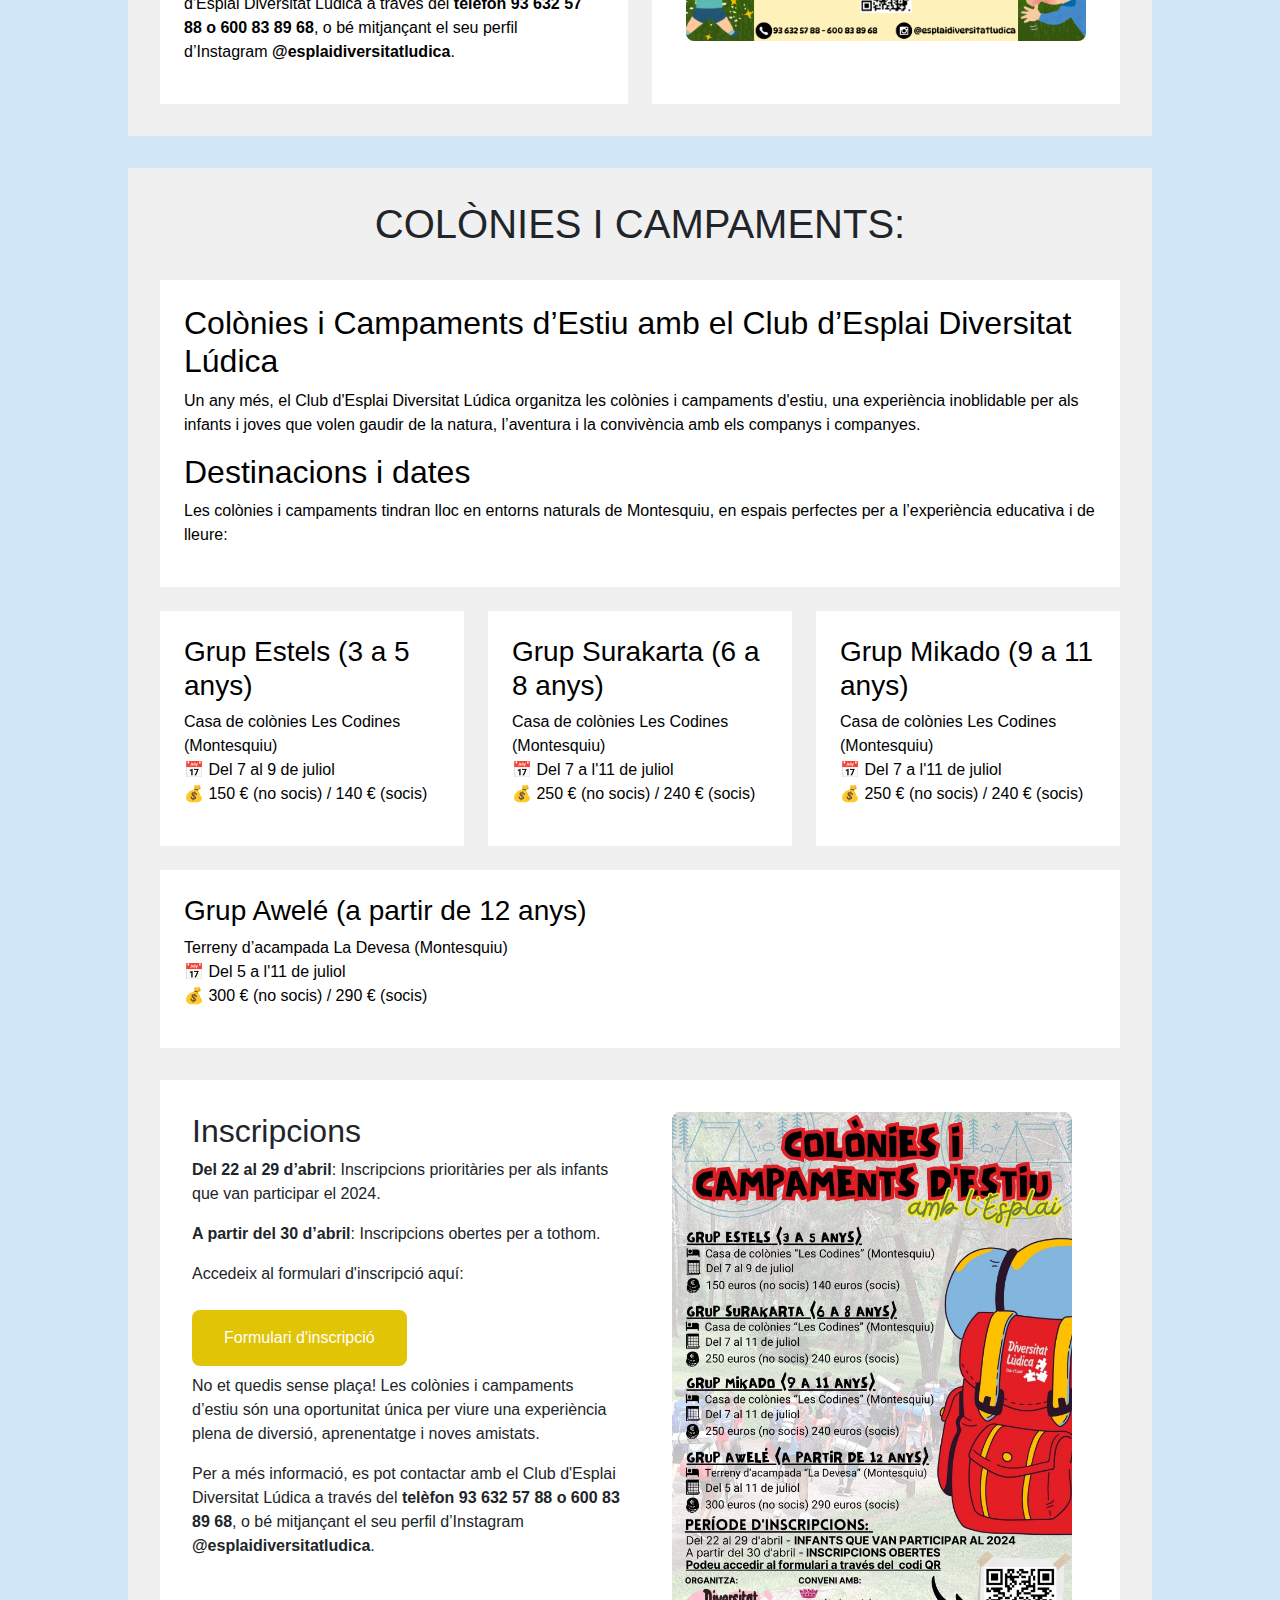
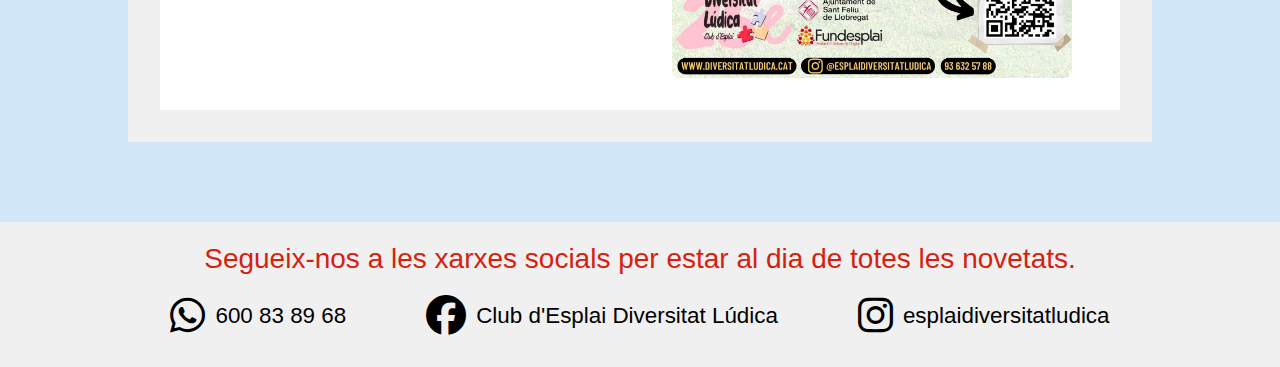
==== commit 403a7f1f: "modificaciones" ====
--- a/index.html
+++ b/index.html
@@ -4,18 +4,17 @@
   <meta charset="utf-8">
   <meta name="viewport" content="width=device-width, initial-scale=1">
   <title>Club d'Esplai Diversitat Lúdica</title>
-  <link href="https://cdn.jsdelivr.net/npm/bootstrap@5.3.3/dist/css/bootstrap.min.css" rel="stylesheet" integrity="sha384-QWTKZyjpPEjISv5WaRU9OFeRpok6YctnYmDr5pNlyT2bRjXh0JMhjY6hW+ALEwIH" crossorigin="anonymous">  <link href="css/style.css" rel="stylesheet">
+  <link href="https://cdn.jsdelivr.net/npm/bootstrap@5.3.3/dist/css/bootstrap.min.css" rel="stylesheet" integrity="sha384-QWTKZyjpPEjISv5WaRU9OFeRpok6YctnYmDr5pNlyT2bRjXh0JMhjY6hW+ALEwIH" crossorigin="anonymous">
+  <link href="css/style.css" rel="stylesheet">
   <link rel="stylesheet" href="https://cdnjs.cloudflare.com/ajax/libs/font-awesome/6.7.2/css/all.min.css" integrity="sha512-Evv84Mr4kqVGRNSgIGL/F/aIDqQb7xQ2vcrdIwxfjThSH8CSR7PBEakCr51Ck+w+/U6swU2Im1vVX0SVk9ABhg==" crossorigin="anonymous" referrerpolicy="no-referrer" />
-
 </head>
-
 
 <body>
   <script src="https://cdn.jsdelivr.net/npm/bootstrap@5.3.3/dist/js/bootstrap.bundle.min.js" integrity="sha384-YvpcrYf0tY3lHB60NNkmXc5s9fDVZLESaAA55NDzOxhy9GkcIdslK1eN7N6jIeHz" crossorigin="anonymous"></script>
 
   <!-- 🟢 Menú fijo -->
   <header>
-    <div class="menu-container"> <!-- Contenedor exclusivo para el menú -->
+    <div class="menu-container">
       <nav class="navbar">
         <a href="#" class="logo">
           <img src="img/25aniversari.jpeg" alt="" width="100" height="50">
@@ -23,34 +22,32 @@
         <input type="checkbox" id="toggler">
         <label for="toggler"><i class="ri-menu-line"></i>☰</label>
         <div class="menu">
-            <ul class="list">
-                <li><a href="index.html"></a></li>
-          <li><a href="html/quisom.html">Qui Som?</a></li>
-          <li><a href="html/quefem.html">Què Fem?</a></li>
-      
-          <li><a href="html/galeria.html">Galeria</a></li>
-          <li><a href="html/treballa amb nosaltres.html">Treballa amb Nosaltres</a></li>
-          <li><a href="html/contacte.html">Contacte</a></li>
-            </ul>
+          <ul class="list">
+            <li><a href="index.html"></a></li>
+            <li><a href="html/quisom.html">Qui Som?</a></li>
+            <li><a href="html/quefem.html">Què Fem?</a></li>
+            <li><a href="html/galeria.html">Galeria</a></li>
+            <li><a href="html/treballa amb nosaltres.html">Treballa amb Nosaltres</a></li>
+            <li><a href="html/contacte.html">Contacte</a></li>
+          </ul>
         </div>
-    </nav>
+      </nav>
     </div>
   </header>
 
-  
   <!-- 🟢 Sección de contenido -->
   <main class="container mt-5">
     <div class="row">
       <div class="col-sm-12 col-md-6 col-lg-4">
         <div class="contenedor-1">
-          <span>Binvingut a</span>
+          <span>Benvingut a</span>
           <h1 id="club">Club d'Esplai Diversitat Lúdica</h1>
           <p>
             Creiem que el temps lliure és molt més que diversió: és una oportunitat per a créixer, compartir i aprendre junts. Som un esplai inclusiu i obert a nens, nenes i joves que busquen explorar el món a través del joc, la creativitat i la convivència.
           </p>
         </div>
       </div>
-      
+
       <div class="col-sm-12 col-md-6 col-lg-8">
         <div id="carouselExampleAutoplaying" class="carousel slide" data-bs-ride="carousel">
           <div class="carousel-inner">
@@ -77,144 +74,111 @@
     </div>
   </main>
 
+  <!-- 🟢 Casal de Primavera -->
   <div class="contenedor_noti">
     <h1 class="act">ACTUALITAT</h1>
     <div class="fila-horizontal">
-        <h2 class="casal">Casal de Primavera 2025 al Centre Cívic Les Tovalloles</h2>
-        <p>El Club d'Esplai Diversitat Lúdica organitza el Casal de Primavera 2025 al Centre Cívic Les Tovalloles. Durant quatre dies, els infants podran gaudir d’un espai de joc, convivència i aprenentatge a través d’activitats lúdiques i tallers.</p>
-        <h2>Dates i horaris</h2>
-        <p>El casal tindrà lloc els dies <b>14, 15, 16 i 17 d’abril</b>, amb les següents opcions horàries:
-            <br>
-            <b>Activitat principal</b>: de 9 h a 13 h (12 € per dia)
-            <br>
-            <b>Servei d’acollida</b>: de 8:30 h a 9 h (2,50 € per dia).
-        </p>
+      <h2 class="casal">Casal de Primavera 2025 al Centre Cívic Les Tovalloles</h2>
+      <p>El Club d'Esplai Diversitat Lúdica organitza el Casal de Primavera 2025 al Centre Cívic Les Tovalloles. Durant quatre dies, els infants podran gaudir d’un espai de joc, convivència i aprenentatge a través d’activitats lúdiques i tallers.</p>
+      <h2>Dates i horaris</h2>
+      <p>El casal tindrà lloc els dies <b>14, 15, 16 i 17 d’abril</b>, amb les següents opcions horàries:
+        <br>
+        <b>Activitat principal</b>: de 9 h a 13 h (12 € per dia)
+        <br>
+        <b>Servei d’acollida</b>: de 8:30 h a 9 h (2,50 € per dia).
+      </p>
     </div>
 
     <div class="contenedor-columnas">
-        <div class="columna">
-            <h2>Un espai per aprendre i divertir-se</h2>
-            <p>El Casal de Primavera està pensat perquè els infants puguin jugar, compartir i gaudir d’activitats adaptades a les seves necessitats i interessos. A través de tallers, jocs i dinàmiques de grup, es fomentarà la creativitat, el treball en equip i l’expressió lliure en un ambient acollidor i segur.</p>
-            <h2>Inscripcions obertes</h2>
-            <p>Les preinscripcions ja estan disponibles. Per reservar plaça, cal omplir el formulari en línia a través d’aquest enllaç:</p>
-            <a href="https://forms.gle/N3TrB5oX5mCVJMag6">
-                <button class="btn">Formulari d'inscripció</button>
-            </a>
-            <p>Per a més informació, es pot contactar amb el Club d'Esplai Diversitat Lúdica a través del <b>telèfon 93 632 57 88 o 600 83 89 68</b>, o bé mitjançant el seu perfil d’Instagram <b>@esplaidiversitatludica</b>.</p>
+      <div class="columna">
+        <h2>Un espai per aprendre i divertir-se</h2>
+        <p>El Casal de Primavera està pensat perquè els infants puguin jugar, compartir i gaudir d’activitats adaptades a les seves necessitats i interessos. A través de tallers, jocs i dinàmiques de grup, es fomentarà la creativitat, el treball en equip i l’expressió lliure en un ambient acollidor i segur.</p>
+        <h2>Inscripcions obertes</h2>
+        <p>Les preinscripcions ja estan disponibles. Per reservar plaça, cal omplir el formulari en línia a través d’aquest enllaç:</p>
+        <a href="https://forms.gle/N3TrB5oX5mCVJMag6">
+          <button class="btn">Formulari d'inscripció</button>
+        </a>
+        <p>Per a més informació, es pot contactar amb el Club d'Esplai Diversitat Lúdica a través del <b>telèfon 93 632 57 88 o 600 83 89 68</b>, o bé mitjançant el seu perfil d’Instagram <b>@esplaidiversitatludica</b>.</p>
+      </div>
+      <div class="columna">
+        <div class="item large">
+          <img src="img/CASAL DE PRIMAVERA 2025.png" alt="Imagen 1">
         </div>
-        <div class="columna">
-            <div class="item large">
-                <img src="img/CASAL DE PRIMAVERA 2025.png" alt="Imagen 1">
-            </div>
-        </div>
+      </div>
     </div>
-</div>
+  </div>
 
-<!-- Colònies i Campaments-->
-<div class="colonias-campamento">
-  <!-- Contenedor izquierdo con todo el contenido -->
-  <div class="contenido-izquierdo">
+  <!-- 🟢 Colònies i Campaments -->
+  <div class="colonias-campamento">
+    <div class="contenido-izquierdo">
       <h1 class="notici">COLÒNIES I CAMPAMENTS: </h1>
-      <!-- Fila horizontal superior -->
+
       <div class="fila-horizontal-superior">
-          <h2>Colònies i Campaments d’Estiu amb el Club d’Esplai Diversitat Lúdica</h2>
-          <p>Un any més, el Club d'Esplai Diversitat Lúdica organitza les colònies i campaments d'estiu, una experiència inoblidable per als infants i joves que volen gaudir de la natura, l’aventura i la convivència amb els companys i companyes.</p>
-          <h2>Destinacions i dates</h2>
-          <p>Les colònies i campaments tindran lloc en entorns naturals de Montesquiu, en espais perfectes per a l’experiència educativa i de lleure:</p>
+        <h2>Colònies i Campaments d’Estiu amb el Club d’Esplai Diversitat Lúdica</h2>
+        <p>Un any més, el Club d'Esplai Diversitat Lúdica organitza les colònies i campaments d'estiu, una experiència inoblidable per als infants i joves que volen gaudir de la natura, l’aventura i la convivència amb els companys i companyes.</p>
+        <h2>Destinacions i dates</h2>
+        <p>Les colònies i campaments tindran lloc en entorns naturals de Montesquiu, en espais perfectes per a l’experiència educativa i de lleure:</p>
       </div>
 
-      <!-- Contenedor con 4 columnas -->
       <div class="contenedor-columnas">
-          <div class="subcolumna">
-              <h3>Grup Estels (3 a 5 anys)</h3>
-              <p>Casa de colònies Les Codines (Montesquiu)
-                  <br>
-📅 Del 7 al 9 de juliol
-                  <br>
-💰 150 € (no socis) / 140 € (socis)
-                  <br>
-🏡 Situada en un entorn tranquil, envoltat de bosc, ideal per a la primera experiència fora de casa.</p>
+        <div class="subcolumna">
+          <h3>Grup Estels (3 a 5 anys)</h3>
+          <p>Casa de colònies Les Codines (Montesquiu)<br>📅 Del 7 al 9 de juliol<br>💰 150 € (no socis) / 140 € (socis)</p>
+        </div>
+        <div class="subcolumna">
+          <h3>Grup Surakarta (6 a 8 anys)</h3>
+          <p>Casa de colònies Les Codines (Montesquiu)<br>📅 Del 7 a l'11 de juliol<br>💰 250 € (no socis) / 240 € (socis)</p>
+        </div>
+        <div class="subcolumna">
+          <h3>Grup Mikado (9 a 11 anys)</h3>
+          <p>Casa de colònies Les Codines (Montesquiu)<br>📅 Del 7 a l'11 de juliol<br>💰 250 € (no socis) / 240 € (socis)</p>
+        </div>
+        <div class="subcolumna doble">
+          <div class="mini-columna">
+            <h3>Grup Awelé (a partir de 12 anys)</h3>
+            <p>Terreny d’acampada La Devesa (Montesquiu)<br>📅 Del 5 a l'11 de juliol<br>💰 300 € (no socis) / 290 € (socis)</p>
           </div>
-          <div class="subcolumna">
-              <h3>Grup Surakarta (6 a 8 anys)</h3>
-              <p>Casa de colònies Les Codines (Montesquiu)
-                  <br>
-📅 Del 7 a l'11 de juliol
-                  <br>
-💰 250 € (no socis) / 240 € (socis)
-                  <br>
-🌿 Espai amb àmplies zones exteriors i equipaments adaptats per a activitats lúdiques i d’aventura.</p>
-          </div>
-          <div class="subcolumna">
-              <h3>Grup Mikado (9 a 11 anys)</h3>
-              <p>Casa de colònies Les Codines (Montesquiu)
-                  <br>
-📅 Del 7 a l'11 de juliol
-                  <br>
-💰 250 € (no socis) / 240 € (socis)
-                  <br>
-🎯 Perfecta per a gaudir de la natura amb activitats esportives, jocs i tallers.</p>
-          </div>
-          <div class="subcolumna">
-              <h3>Grup Awelé (a partir de 12 anys)</h3>
-              <p>Terreny d’acampada La Devesa (Montesquiu)
-                  <br>
-📅 Del 5 a l'11 de juliol
-                  <br>
-💰 300 € (no socis) / 290 € (socis)
-                  <br>
-⛺ Una experiència autèntica d’acampada en plena natura, fomentant l’autonomia i el treball en equip.</p>
-          </div>
+        </div>
       </div>
 
-      <!-- Fila horizontal inferior -->
-      <div class="fila-horizontal-inferior">
+      <div class="fila-horizontal-inferior-doscolumnas">
+        <div class="texto-inscripcion">
           <h2>Inscripcions</h2>
           <p><b>Del 22 al 29 d’abril</b>: Inscripcions prioritàries per als infants que van participar el 2024.</p>
           <p><b>A partir del 30 d’abril</b>: Inscripcions obertes per a tothom.</p>
           <p>Accedeix al formulari d'inscripció aquí:</p>
           <a href="https://forms.gle/1NeXHuatFPfUFwEBA">
-              <button class="btn">Formulari d'inscripció</button>
+            <button class="btn">Formulari d'inscripció</button>
           </a>
           <p>No et quedis sense plaça! Les colònies i campaments d’estiu són una oportunitat única per viure una experiència plena de diversió, aprenentatge i noves amistats.</p>
           <p>Per a més informació, es pot contactar amb el Club d'Esplai Diversitat Lúdica a través del <b>telèfon 93 632 57 88 o 600 83 89 68</b>, o bé mitjançant el seu perfil d’Instagram <b>@esplaidiversitatludica</b>.</p>
+        </div>
+        <div class="imagen-inscripcion">
+          <img src="img/colònies2025.jpg" alt="Imagen de Colonias y Campamento">
+        </div>
       </div>
+    </div>
   </div>
 
-  <!-- Columna derecha con imagen -->
-  <div class="columna-derecha">
-      <img src="img/colònies2025.jpg" alt="Imagen de Colonias y Campamento">
-  </div>
-
-</div>
-
-<link rel="stylesheet" href="https://cdnjs.cloudflare.com/ajax/libs/font-awesome/6.7.2/css/all.min.css" integrity="sha512-Evv84Mr4kqVGRNSgIGL/F/aIDqQb7xQ2vcrdIwxfjThSH8CSR7PBEakCr51Ck+w+/U6swU2Im1vVX0SVk9ABhg==" crossorigin="anonymous" referrerpolicy="no-referrer" />
-
-<div class="xarxes">
-  <div class="cajita">
-    <h3 class="redes">Segueix-nos a les xarxes socials per estar al dia de totes les novetats.</h3>
-  </div>
-  
-  <div class="cajita social-links">
-    <div class="contacto-item">
-      <a href="https://wa.me/34600838968"><i class="fa-brands fa-whatsapp"></i></a>
-      <p class="ws">600 83 89 68</p>
+  <!-- 🟢 Xarxes socials -->
+  <div class="xarxes">
+    <div class="cajita">
+      <h3 class="redes">Segueix-nos a les xarxes socials per estar al dia de totes les novetats.</h3>
     </div>
-
-    <div class="contacto-item">
-      <a href="https://www.facebook.com/share/1Bgi6zjJ7P/"><i class="fa-brands fa-facebook"></i></a>
-      <p class="fc">Club d'Esplai Diversitat Lúdica</p>
-    </div>
-
-    <div class="contacto-item">
-      <a href="https://www.instagram.com/esplaidiversitatludica?igsh=b2RxZjkwa2o4b2g5"> <i class="fa-brands fa-instagram"></i></a>
-      <p class="ig">esplaidiversitatludica</p>
+    <div class="cajita social-links">
+      <div class="contacto-item">
+        <a href="https://wa.me/34600838968"><i class="fa-brands fa-whatsapp"></i></a>
+        <p class="ws">600 83 89 68</p>
+      </div>
+      <div class="contacto-item">
+        <a href="https://www.facebook.com/share/1Bgi6zjJ7P/"><i class="fa-brands fa-facebook"></i></a>
+        <p class="fc">Club d'Esplai Diversitat Lúdica</p>
+      </div>
+      <div class="contacto-item">
+        <a href="https://www.instagram.com/esplaidiversitatludica?igsh=b2RxZjkwa2o4b2g5"><i class="fa-brands fa-instagram"></i></a>
+        <p class="ig">esplaidiversitatludica</p>
+      </div>
     </div>
   </div>
-</div>
-
-
-
-  
 </body>
 </html>
--- a/css/style.css
+++ b/css/style.css
@@ -19,6 +19,7 @@
 
 body{
   font-family: helvetica;
+  background-color: #d1e7f8;
 }
 
 
@@ -185,7 +186,8 @@
 }
 
 #club{
-  color: #83b2d9;
+  color: #1565c0;
+  text-align: start;
 }
 
 .carousel-item {
@@ -301,23 +303,117 @@
 /*COLONIES I CAMPAMENTS*/
 
 
+/*ACTUALITAT NOTICIES*/
+
+/* Contenedor principal */
+.contenedor_noti {
+  width: 80%;
+  margin: 2rem auto;
+  background: #f0f0f0;
+  padding: 2rem;
+}
+
+/* Fila horizontal */
+.contenedor_noti .fila-horizontal {
+  background: #ffffff;
+  color: #000;
+  padding: 1.5rem;
+  text-align: justify;
+  margin-bottom: 1.5rem;
+}
+
+/* Contenedor de columnas */
+.contenedor_noti .contenedor-columnas {
+  display: flex;
+  gap: 1.5rem;
+  flex-wrap: wrap;
+}
+
+.casal {
+  text-align: center;
+}
+
+/* Columnas */
+.contenedor_noti .columna {
+  flex: 1;
+  padding: 1.5rem;
+  background: #ffffff;
+  color: black;
+  text-align: start;
+}
+
+/* Encabezado */
+.act {
+  text-align: center;
+}
+
+/* Botón */
+.btn {
+  background-color: #e1c405;
+  border: none;
+  color: white;
+  padding: 1rem 2rem;
+  text-align: center;
+  text-decoration: none;
+  font-size: 1rem;
+  margin: 0.5rem 0;
+  cursor: pointer;
+  border-radius: 0.5rem;
+  transition: all 0.3s ease;
+  display: inline-block;
+}
+
+.btn:hover {
+  background-color: #f4e841;
+  transform: scale(1.05);
+}
+
+/* Imagen */
+.columna img {
+  width: 100%;
+  max-width: 400px;
+  border-radius: 0.5rem;
+  display: block;
+  margin: 0 auto;
+}
+
+/* RESPONSIVE: Diseño para móviles */
+@media (max-width: 768px) {
+  .contenedor_noti {
+    width: 95%;
+    padding: 1rem;
+  }
+
+  .contenedor_noti .contenedor-columnas {
+    flex-direction: column;
+  }
+
+  .contenedor_noti .columna {
+    text-align: left;
+    padding: 1rem;
+  }
+
+  .btn {
+    width: 100%;
+    text-align: center;
+  }
+}
+
+
+/*COLONIES I CAMPAMENTS*/
+
 /* Contenedor principal */
 .colonias-campamento {
   width: 80%;
   margin: 2rem auto;
   background: #f0f0f0;
   padding: 2rem;
-  display: flex;
-  gap: 1.5rem;
-}
-
-/* Contenedor izquierdo (contenido principal) */
-.contenido-izquierdo {
-  width: 70%;
+  display: block;
 }
 
 /* Filas horizontales */
-.fila-horizontal-superior, .fila-horizontal-inferior {
+.fila-horizontal-superior,
+.fila-horizontal-inferior {
   background: #ffffff;
   color: #000;
   padding: 1.5rem;
@@ -337,161 +433,86 @@
 .subcolumna {
   flex: 1;
   padding: 1.5rem;
-  background: ;
+  background: #ffffff;
   color: #000;
   text-align: start;
+  border-radius: 0rem;
   min-width: 250px;
 }
 
-/* Columna derecha */
-.columna-derecha {
-  width: 50%;
-  background:;
-  color: white;
-  padding: 1.5rem;
+/* Encabezado */
+.notici {
   text-align: center;
 }
 
-/* Imagen dentro de la columna derecha */
-.columna-derecha img {
-  width: 50%;
+/* Bloque inferior: Inscripció + Imatge */
+.fila-horizontal-inferior-doscolumnas {
+  display: flex;
+  flex-wrap: wrap;
+  gap: 2rem;
+  background: #ffffff;
+  padding: 2rem;
+  margin-top: 2rem;
+  border-radius: 0rem;
+  align-items: flex-start;
+}
+
+/* Columna de texto */
+.texto-inscripcion {
+  flex: 1;
+  min-width: 280px;
+  text-align: start;
+  background-color: ;
+}
+
+/* Columna de imagen */
+.imagen-inscripcion {
+  flex: 1;
+  min-width: 280px;
+  display: flex;
+  align-items: center;
+  justify-content: center;
+  background-color: ;
+}
+
+.imagen-inscripcion img {
+  width: 100%;
+  max-width: 400px;
   height: auto;
-  transition: transform 0.3s ease;
-}
-.columna-derecha:hover img {
-  transform: scale(1.1);
-}
-.notici{
-  text-align: center;
+  border-radius: 0.5rem;
+  object-fit: cover;
 }
 
 /* RESPONSIVE: Móviles */
 @media (max-width: 768px) {
   .colonias-campamento {
-      flex-direction: column;
-      width: 95%;
-      padding: 1rem;
-  }
-
-  .contenido-izquierdo {
-      width: 100%;
+    width: 95%;
+    padding: 1rem;
   }
 
   .contenedor-columnas {
-      flex-direction: column;
-      align-items: center;
+    flex-direction: column;
+    align-items: center;
   }
 
   .subcolumna {
-      width: 100%;
-      text-align: left;
-      padding: 1rem;
-  }
-
-  .columna-derecha {
-      width: 100%;
-      text-align: left;
-      padding: 1rem;
-  }
-}
-/* Contenedor principal */
-.colonias-campamento {
-  width: 80%;
-  margin: 2rem auto;
-  background: #f0f0f0;
-  padding: 2rem;
-  display: flex;
-  gap: 1.5rem;
-  flex-wrap: wrap;  /* Permite que el contenido se acomode mejor en pantallas más pequeñas */
-}
-
-/* Contenedor izquierdo (contenido principal) */
-.contenido-izquierdo {
-  width: 70%;
-}
-
-/* Filas horizontales */
-.fila-horizontal-superior, .fila-horizontal-inferior {
-  background: #ffffff;
-  color: #000;
-  padding: 1.5rem;
-  text-align: start;
-  margin-bottom: 1.5rem;
-}
-
-/* Contenedor de columnas */
-.contenedor-columnas {
-  display: flex;
-  gap: 1.5rem;
-  flex-wrap: wrap;
-  justify-content: space-between;
-}
-
-/* Columnas */
-.subcolumna {
-  flex: 1;
-  padding: 1.5rem;
-  background: ;
-  color: #000;
-  text-align: start;
-  border-radius: 0.5rem;
-  min-width: 250px;
-}
-
-/* Columna derecha */
-.columna-derecha {
-  width: 20%;  /* Reducida a 20% en vez de 30% */
-  background: ;
-  color: white;
-  padding: 1.5rem;
-  text-align: center;
-}
-
-/* Imagen dentro de la columna derecha */
-.columna-derecha img {
-  width: 100%;
-  height: auto;
-  border-radius: 0.5rem;
-}
-
-/* Espacio entre columnas y la fila horizontal inferior */
-.fila-horizontal-inferior {
-  margin-top: 2rem;  /* Agregamos espacio entre las columnas y la fila horizontal inferior */
-}
-
-/* RESPONSIVE: Móviles */
-@media (max-width: 768px) {
-  .colonias-campamento {
-      flex-direction: column;
-      width: 95%;
-      padding: 1rem;
-  }
-
-  .contenido-izquierdo {
-      width: 100%;
-  }
-
-  .contenedor-columnas {
-      flex-direction: column;
-      align-items: center;
-  }
-
-  .subcolumna {
-      width: 100%;
-      text-align: left;
-      padding: 1rem;
-  }
-
-  .columna-derecha {
-      width: 100%;
-      text-align: left;
-      padding: 1rem;
-    height: 50%;
-  }
-}
-
-
-/* Segundo quim som */
+    width: 100%;
+    text-align: left;
+    padding: 1rem;
+  }
+
+  .fila-horizontal-inferior-doscolumnas {
+    flex-direction: column;
+  }
+
+  .imagen-inscripcion img {
+    max-width: 100%;
+  }
+}
+
+
+
+/* QUI SOM*/
 
 /* Ajuste del contenedor principal */
 .contenedor-2 {
@@ -504,11 +525,12 @@
   padding-top: 2rem; /* Agrega un pequeño espacio para no chocar con el menú */
 }
 .qui{
-  color: #ffffff;
+  color: #000;
+  text-align: center;
 }
 /* Ajuste del contenedor superior */
 .contenedor-superior {
-  background-color: lightblue;
+  background-color: #fff;
   width: 100%;
   height: 20rem;
   text-align: center;
@@ -533,6 +555,29 @@
   word-wrap: break-word; /* Asegura que las palabras largas se dividan para evitar desbordamiento */
   margin: 1rem; /* Reduce los márgenes */
 }
+
+.fundesplai {
+  display: flex;
+  justify-content: flex-end;
+  align-items: center;
+  width: 100%;
+  background-color: ;
+}
+
+.fundesplai-img {
+  height: 150px; /* o el alto que prefieras */
+  object-fit: contain;
+  margin: 0 1em;
+  background-color: ;
+}
+
+.fundesplai-img2 {
+  height: 100px; /* o el alto que prefieras */
+  object-fit: contain;
+  margin: 0 1em;
+  background-color: ;
+}
+
 
 /* QUÈ FEM? */
 
@@ -605,6 +650,13 @@
   transition: 0.5s ease-in-out;
 }
 
+/*Fon size*/
+.inner_content, #descripcio{
+  font-size: 1.8rem;
+}
+
+
+
 /* Alternancia de colores */
 .slider .slide:nth-child(even) {
   background-color: #fca0a0;
@@ -642,6 +694,68 @@
 
   .slider .slide_navigation a {
       font-size: 0.9rem; /* Reducir el tamaño del texto */
+  }
+}
+
+
+h1 {
+  text-align: center;
+  margin-bottom: 2rem;
+  font-weight: 400;
+}
+
+.gallery-fem {
+  display: grid;
+  grid-template-columns: repeat(3, 1fr);
+  gap: 1.5rem;
+  box-sizing: border-box;
+  margin: 0;
+  padding: 0;
+  font-family: 'Arial', sans-serif;
+  background: #f2f2f2;
+  padding: 2rem;
+  color: #333;
+}
+
+.polaroid {
+  background: #fff;
+  padding: 1rem;
+  border-radius: 8px;
+  box-shadow: 0 10px 20px rgba(0,0,0,0.1);
+  transition: transform 0.4s ease, box-shadow 0.4s ease;
+  cursor: pointer;
+  text-align: center;
+  position: relative;
+}
+
+.polaroid:hover {
+  transform: rotate(-2deg) scale(1.03);
+  box-shadow: 0 15px 25px rgba(0,0,0,0.2);
+}
+
+.polaroid img {
+  width: 100%;
+  height: auto; /* Mantiene la proporción sin estirarlas verticalmente */
+  object-fit: cover; /* Asegura que se recorten si es necesario para llenar el contenedor sin deformarse */
+  max-height: 400px; /* Límite de altura para que no se haga tan grande */
+  border-radius: 8px;
+  transition: transform 0.4s ease;
+}
+
+.polaroid:hover img {
+  transform: scale(1.05);
+}
+
+/* Responsive para pantallas pequeñas */
+@media(max-width: 900px) {
+  .gallery {
+    grid-template-columns: repeat(2, 1fr);
+  }
+}
+
+@media(max-width: 600px) {
+  .gallery-fem {
+    grid-template-columns: 1fr;
   }
 }
 
@@ -728,70 +842,6 @@
 }
 
 
-/*REDES */
-/* Estilos generales */
-.xarxes {
-background: #f0f0f0;
-padding: 20px;
-text-align: center;
-margin-top: 5rem;
-}
-.redes{
-color: #d71f10 ;
-}
-/* Contenedor de los iconos */
-.social-links {
-display: flex;
-justify-content: center;
-align-items: center;
-gap: 5rem; /* Ajusta el espacio entre iconos */
-flex-wrap: wrap;
-margin-top: 10px;
-}
-
-/* Estilo de cada contacto */
-.contacto-item {
-display: flex;
-align-items: center;
-gap: 10px;
-}
-
-/* Iconos más grandes */
-.contacto-item i {
-font-size: 2.5rem;
-color: #000;
-}
-
-/* Ajuste del texto */
-.contacto-item p {
-font-size: 1.4rem;
-color: #000;
-margin: 0;
-}
-
-/* 📱 Responsive */
-@media (max-width: 768px) {
-.social-links {
-  flex-direction: column;
-  align-items: flex-start; /* 🔹 Alinea a la izquierda */
-  justify-content: flex-start;
-  gap: 15px;
-}
-
-.contacto-item {
-  width: 100%;
-  justify-content: flex-start; /* 🔹 Asegura que el icono y el texto estén alineados */
-}
-
-.contacto-item i {
-  font-size: 2rem;
-}
-
-.contacto-item p {
-  font-size: 1.2rem;
-}
-}
-
 
 /*TREBALLLA AMB NOSALTRES*/
 /* Contenedor principal */
@@ -1165,4 +1215,5 @@
   .contacto-item p {
     font-size: 1.2rem;
   }
-}
+
+}
